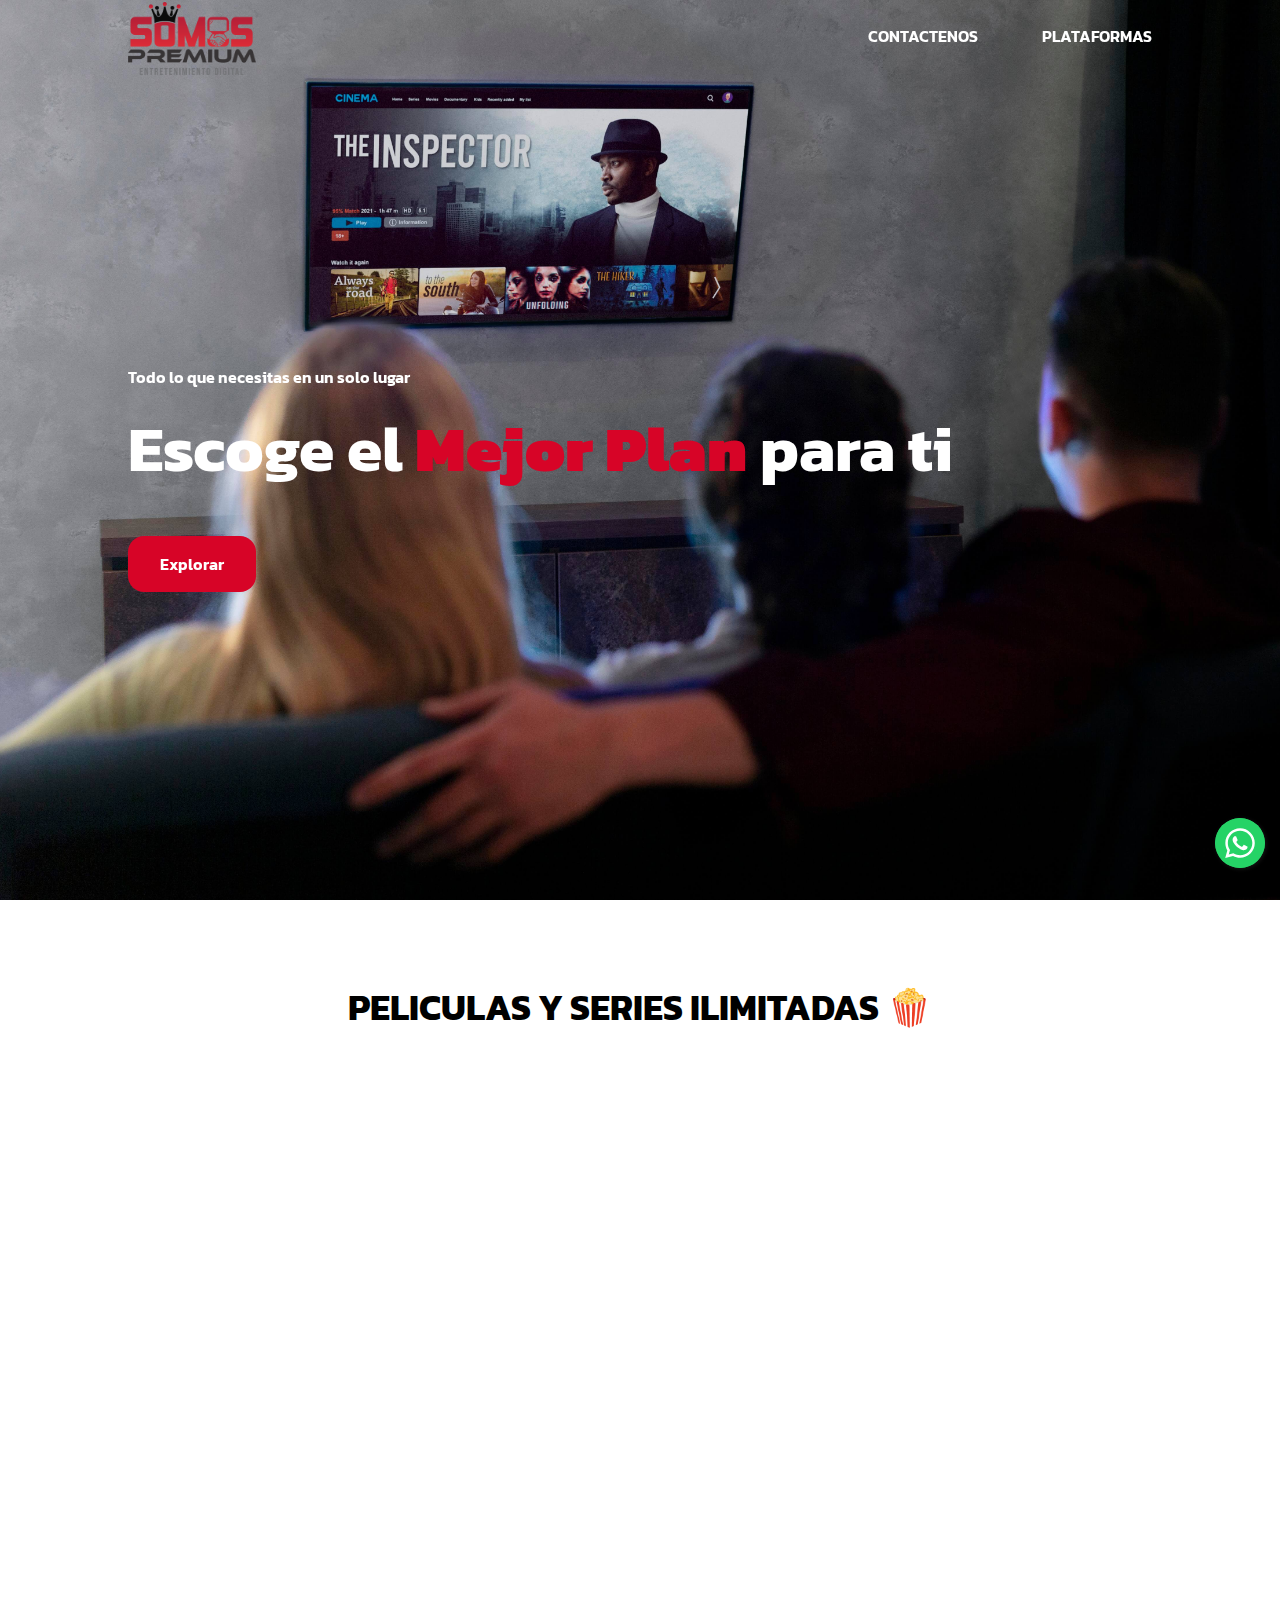
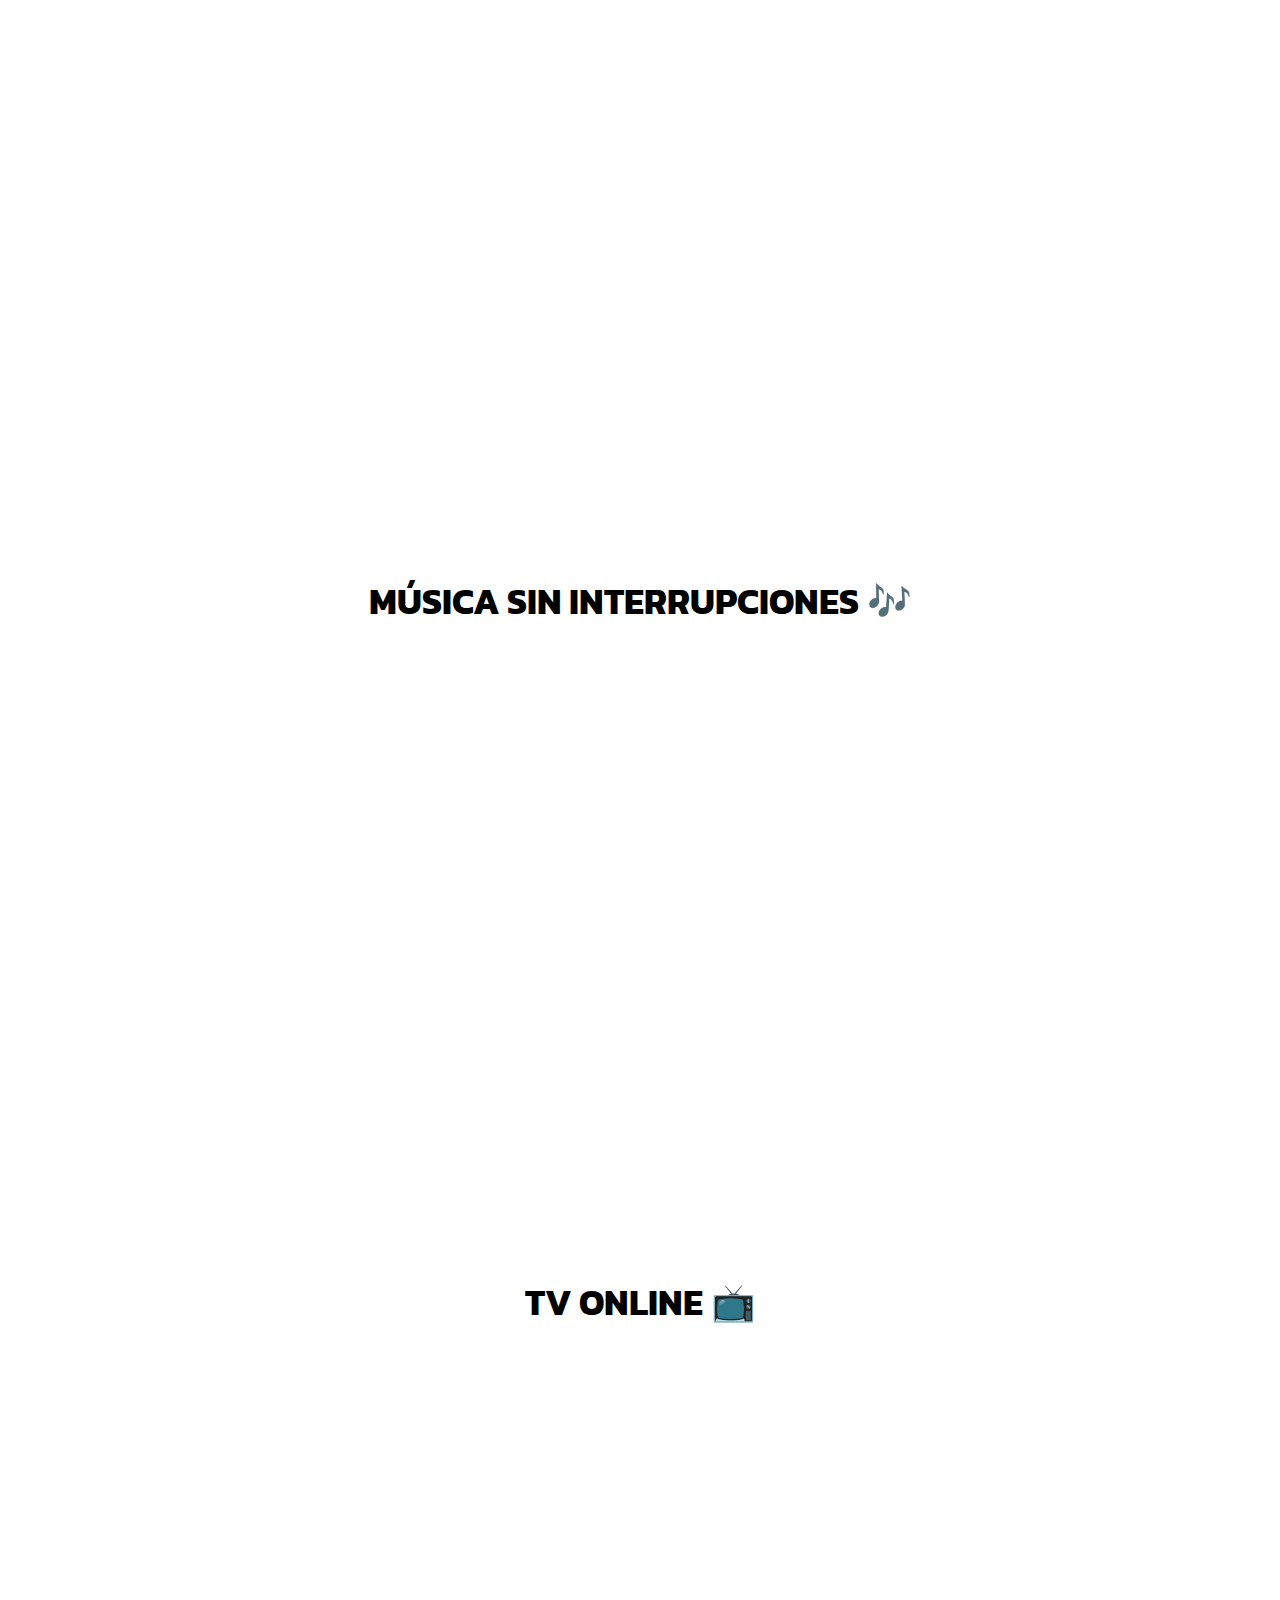
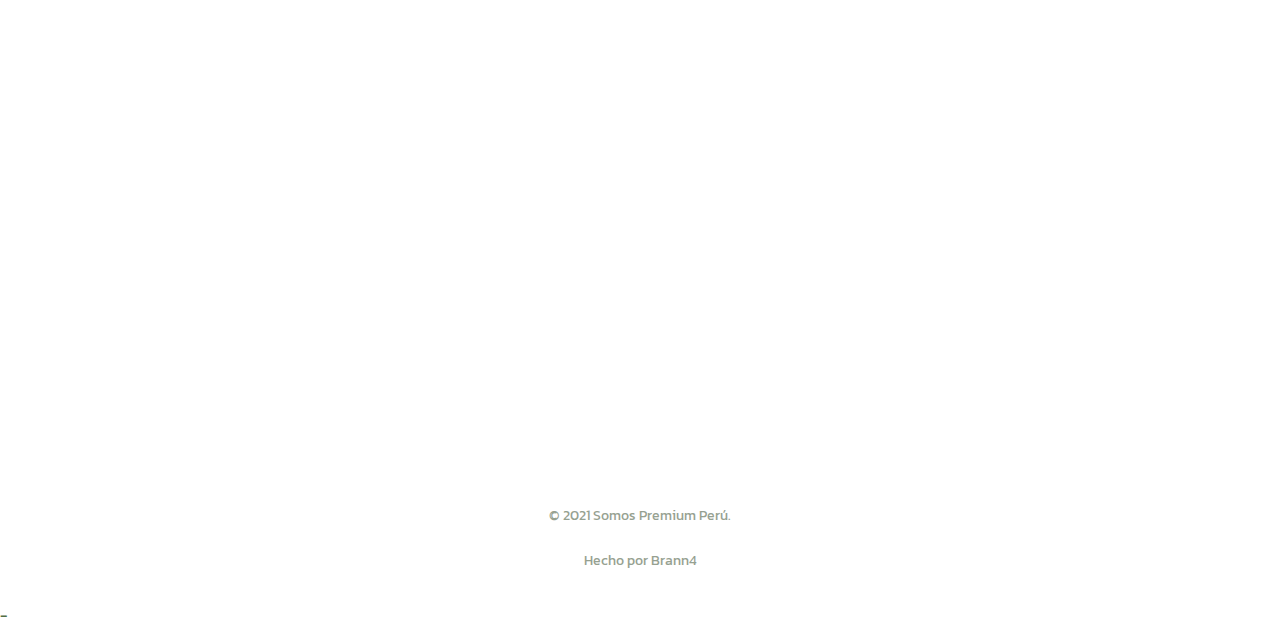
==== index.html @ 89299d2f "Agregando primera version en produccion aceptada por el cliente" ====
<!DOCTYPE html>
<html>
<head>
    <meta charset="UTF-8">
    <meta http-equiv="X-UA-Compatible" content="IE=edge">
    <meta name="viewport" content="width=device-width, initial-scale=1.0">
    <meta name="keywords" content="peliculas, series,cuentas de netflix,cuentas de spofity,cuentas de hbo max, cuentas de star plus"/>
    <!-- FAVI ICON-->
    <link rel="shortcut icon" href="./assets/img/logos/LOGO_SOMOS_PREMIUM.png" type="image/x-icon">
    <!-- FONT AWESOME ICONS CSS-->
    <link rel="stylesheet" href="https://use.fontawesome.com/releases/v5.15.4/css/all.css" integrity="sha384-DyZ88mC6Up2uqS4h/KRgHuoeGwBcD4Ng9SiP4dIRy0EXTlnuz47vAwmeGwVChigm" crossorigin="anonymous">
    <!-- MAIN CSS-->
    <link rel="stylesheet" href="./assets/css/main.css">
    <!--MEDIA QUERIES-->
    <link rel="stylesheet" href="./assets/css/mediaquerys.css">
    <!-- WHATSAPP FLOATING BUTTON-->
    <script type="text/javascript" src="./assets/js/jquery-3.3.1.min.js"></script>
    <script type="text/javascript" src="./assets/js/floating-wpp.js"></script>
    <link rel="stylesheet" href="./assets/css/floating-wpp.css">

    <title>Somos Premium Peru</title>
</head>     
<body>
    <!--======== BEGIN: Navigation bar========-->
    <header class="header" id="header">
        <nav class="nav container">
            <a href="index.html" class="nav__logo">
                <img class="nav__logo_img" src="./assets/img/logos/LOGO_SOMOS_PREMIUM.png" alt="SOMOS PREMIUM LOGO">
            </a>
            
            <div class="nav__menu" id="nav-menu">
                <ul class="nav__list">
                    <a href="https://wa.me/+51997714171" target="_blank" class="nav__link">
                        <li class="nav__item uppercase"> 
                            Contactenos
                         </li>
                    </a>
                    <a href="#platforms" class="nav__link">
                        <li class="nav__item uppercase">
                            Plataformas
                        </li>
                    </a>   
                </ul>
                <i class="fas fa-times nav__close" id="nav-close"></i>
            </div>

            <div class="nav__toggle" id="nav-toggle">
                <i class="fas fa-bars"></i>
            </div>
        </nav>
    </header>
    <!--======== END: Navigation bar========-->

    <!--======== BEGIN: Main Container========-->
    <main>
        <section class="home" id="home">
            <img src="./assets/img/banner/BANNER.png" class="home__img" >
            <div class="home__container container grid">
                <div class="home__data">
                    <span class="home__data-subtitle">Todo lo que necesitas en un solo lugar</span>
                    <p class="home__data-title">
                        <span class="text-bold">Escoge el
                            <b class="txt-first-color">Mejor Plan</b> 
                            para ti
                        </span>
                    </p>
                    <a href="#platforms" class="button">Explorar</a>
                </div>

                <div class="home__social">
                    <a href="https://www.facebook.com/Ultraplayperu28" target="_blank" class="home__social-link">
                        <i class="fab fa-facebook-square"></i>                  
                    </a>
                    <a href="https://www.instagram.com/somos.premiumpe/?hl=es" target="_blank" class="home__social-link">
                        <i class="fab fa-instagram"></i>
                    </a> 
                </div> 

                <div  class="whatsappBtn" id="whatsappBtn"></div> 
                <script type="text/javascript">
                   $(function () {
                        $('#whatsappBtn').floatingWhatsApp({                     
                        showPopup: true,
                        });
                });
                </script>
               <!--        
                <div class="home__info_promotion">
                    <div class="home__info-title">
                        <span>Promocion de Netflix a solo <b>S/.0.50</b></span><br>
                        <a href="#plans" class="button button--flex button--link home__info-button">
                            Más info<i class="ri-arrow-right-line"></i>
                        </a>
                    </div>

                    <div class="home__info-overlay">
                        <img src="./assets/img/banner/promotions/23458.jpg" alt="Foto de promocion" class="home__info-img">
                    </div>
                </div>-->
            </div>
        </section>


        <!--================ PLANS ================-->
        <section class="platform section" id="platforms"> 
            <p class="section__title"><b class="uppercase"> Peliculas y series ilimitadas</b> 🍿 </p>

            <div class="platform__container_streaming container grid">
                <!--===============================NETFLIX PLATFORM=======================================-->
                <div class="platform__card">
                    <img loading="lazy"  src="./assets/img/icons/netflix-icon.png" class="platform__img">
                    <div class="platform__description">
                        <p>
                            Ofrece una gran variedad de documentales, peliculas y series en cualquier pantalla conectada a internet.
                            Se le brindara un PIN personal, evitando el ingreso de otros usuarios.
                        </p>
                    </div>

                    <button id="openModal" class="platform__button netflix_button">
                            <i class="far fa-eye"></i> Ver planes
                    </button>
                </div>  
                       
                <!--===============================HBO MAX PLATFORM=======================================-->
                <div class="platform__card">
                    <img loading="lazy" src="./assets/img/icons/hbo_max.png" class="platform__img" id="hbo_max">
                    <div class="platform__description">
                        <p>Sé parte de los universos de Warner Bros., DC Comics, HBO, Cartoon Network y mucho más. Los precios en promocion solo es válido hasta el 31 de Julio.</p>
                    </div>

                    <button id="openModal" class="platform__button hbo_button">
                        <i class="far fa-eye"></i> Ver planes
                    </button>
                </div>

                <!--===============================DISNEY PLUS PLATFORM=======================================-->
                <div class="platform__card">
                    <img loading="lazy"  src="./assets/img/icons/disney_plus.png" class="platform__img" id="disney_plus">
                    <div class="platform__description">
                        <p>
                            Plataforma de streaming de tus historias favoritas. Nunca te aburrirás con el entretenimiento sin fin de Disney, Pixar, Marvel, Star Wars y National Geographic: estrenos, clásicos, series, películas originales y mucho más, todo en tu pantalla.
                        </p>
                    </div>

                    <button id="openModal" class="platform__button disney_button">
                        <i class="far fa-eye"></i> Ver planes
                    </button>
                </div>

                <!--===============================AMAZON PRIME VIDEO PLATFORM=======================================-->
                <div class="platform__card">
                    <img loading="lazy"  src="./assets/img/icons/prime_video.png" class="platform__img" id="prime_video">
                    <div class="platform__description">
                        <p> 
                            La plataforma contiene un numero reducido de peliculs y series comparada con servicios similares por el que su catalogo actual es bastante limitado. La activación dependerá en el dispositivo que usted indique.
                        </p>
                    </div>
    
                    <button id="openModal" class="platform__button primevideo_button">
                        <i class="far fa-eye"></i> Ver planes
                    </button>
                </div>
                <!--===============================STAR PLUS PLATFORM=======================================-->
                <div class="platform__card">
                    <img loading="lazy"  src="./assets/img/icons/star_plus.png" class="platform__img" id="star_plus">
                    <div class="platform__description">
                        <p>
                            Queremos que encuentres estrenos de series y películas, y los deportes en vivo de ESPN. Películas, series, todos los episodios de Los Simpson y los deportes en vivo de ESPN.
                        </p>
                    </div>
    
                    <button id="openModal" class="platform__button starplus_button">
                        <i class="far fa-eye"></i> Ver planes
                    </button>
                </div>
               
            </div>


            <!--========================================= MODALS INFORMATION =============================================-->

            <div id="netflixModal" class="platform__modal display_none">
                <div class="platform__modal_content ">

                    <span class="closeBtn">&times;</span>

                    <div class="platform__modal_header">
                        <img src="./assets/img/icons/netflix-icon.png" class="platform_plan_img" >
                    </div>

                     <div class="platform__modal_body grid">

                         <div class="platform_plan">
                            <div class="platform_plan_title">
                                <h3 class="text-color-white uppercase">Plan Individual</h3>
                            </div>
                            <div class="plaftorm_plan_data">
                                <p class="platform_data_price"><span>S/.</span><b>9.90</b></p>
                                <p class="platform_data_retail txt-first-color">Mensual</p>
                                <div class="platform_data_details">
                                    <p class="data_detail"><i class="far fa-check-circle"></i> 1 Dispositivo</p>
                                    <p class="data_detail"><i class="far fa-check-circle"></i> Calidad Ultra HD</p>
                                    <p class="data_detail"><i class="far fa-check-circle"></i> Duración 30 días</p>
                                </div>
                            </div> 
                         </div>

                         <div class="platform_plan">
                            <div class="platform_plan_title">
                                <h3 class="text-color-white uppercase">Plan Dúo</h3>
                            </div>
                            <div class="plaftorm_plan_data">
                                <p class="platform_data_price"><span>S/.</span><b>14.90</b></p>
                                <p class="platform_data_retail txt-first-color">Mensual</p>
                                <div class="platform_data_details">
                                    <p class="data_detail"><i class="far fa-check-circle"></i> 2 Dispositivos</p>
                                    <p class="data_detail"><i class="far fa-check-circle"></i> Calidad Ultra HD</p>
                                    <p class="data_detail"><i class="far fa-check-circle"></i> Duración 30 días</p>
                                </div>
                            </div> 
                         </div>

                         <div class="platform_plan">
                            <div class="platform_plan_title">
                                <h3 class="text-color-white uppercase">Plan Familiar</h3>
                            </div>
                            <div class="plaftorm_plan_data">
                                <p class="platform_data_price"><span>S/.</span><b>30.00</b></p>
                                <p class="platform_data_retail txt-first-color">Mensual</p>

                                <div class="platform_data_details">
                                    <p class="data_detail"><i class="far fa-check-circle"></i> 4 Dispositivos</p>
                                    <p class="data_detail"><i class="far fa-check-circle"></i> Calidad Ultra HD</p>
                                    <p class="data_detail"><i class="far fa-check-circle"></i> Duración 30 días</p>
                                </div>
                            </div> 
                         </div>
                         
                     </div>

                     <div class="platform__modal_footer">
                        <p class="platform__modal_footer_instruction text-bold">Renovación con la misma cuenta.</p>
                     </div>

                </div>
            </div>

            <div id="hboModal" class="platform__modal display_none">
                <div class="platform__modal_content ">
                    <span class="closeBtn">&times;</span>
                    <div class="platform__modal_header">
                        <img src="./assets/img/icons/hbo_max.png" class="platform_plan_img" >
                    </div>

                     <div class="platform__modal_body grid">

                         <div class="platform_plan">
                            <div class="platform_plan_title">
                                <h3 class="text-color-white uppercase">Plan Individual</h3>
                            </div>
                            <div class="plaftorm_plan_data">
                                <p class="platform_data_price"><span>S/.</span><b>7.90</b></p>
                                <p class="platform_data_retail txt-first-color">Mensual</p>
                                <div class="platform_data_details">
                                    <p class="data_detail"><i class="far fa-check-circle"></i> 1 Dispositivo</p>
                                    <p class="data_detail"><i class="far fa-check-circle"></i> Calidad Ultra HD</p>
                                    <p class="data_detail"><i class="far fa-check-circle"></i> Duración 30 dias</p>              
                                </div>
                            </div> 
                         </div>

                         <div class="platform_plan">
                            <div class="platform_plan_title">
                                <h3 class="text-color-white uppercase">Plan Familiar</h3>
                            </div>
                            <div class="plaftorm_plan_data">
                                <p class="platform_data_price"><span>S/.</span><b>19.90</b></p>
                                <p class="platform_data_retail txt-first-color">Mensual</p>
                                <div class="platform_data_details">
                                    <p class="data_detail"><i class="far fa-check-circle"></i> 3 Dispositivos</p>
                                    <p class="data_detail"><i class="far fa-check-circle"></i> Calidad Ultra HD</p>
                                    <p class="data_detail"><i class="far fa-check-circle"></i> Duración 30 dias</p>
                                </div>
                            </div> 
                         </div>
          
                     </div>

                     <div class="platform__modal_footer">
                        <p class="platform__modal_footer_instruction text-bold">Renovación con la misma cuenta.</p>
                     </div>
                </div>
            </div>
          

            <div id="disneyModal" class="platform__modal display_none">
                <div class="platform__modal_content ">

                    <span class="closeBtn">&times;</span>

                    <div class="platform__modal_header">
                        <img src="./assets/img/icons/disney_plus.png" class="platform_plan_img" >
                    </div>

                     <div class="platform__modal_body grid">

                         <div class="platform_plan">
                            <div class="platform_plan_title">
                                <h3 class="text-color-white uppercase">Plan Individual</h3>
                            </div>
                            <div class="plaftorm_plan_data">
                                <p class="platform_data_price"><span>S/.</span><b>6.90</b></p>
                                <p class="platform_data_retail txt-first-color">Mensual</p>
                                <div class="platform_data_details">
                                    <p class="data_detail"><i class="far fa-check-circle"></i> 1 Dispositivo</p>
                                    <p class="data_detail"><i class="far fa-check-circle"></i> Calidad Ultra HD</p>
                                    <p class="data_detail"><i class="far fa-check-circle"></i> Duración 30 días</p>
                                </div>
                            </div> 
                         </div>

                         <div class="platform_plan">
                            <div class="platform_plan_title">
                                <h3 class="text-color-white uppercase">Plan Estándar</h3>
                            </div>
                            <div class="plaftorm_plan_data">
                                <p class="platform_data_price"><span>S/.</span><b>10.90</b></p>
                                <p class="platform_data_retail txt-first-color">Mensual</p>
                                <div class="platform_data_details">
                                    <p class="data_detail"><i class="far fa-check-circle"></i> 2 Dispositivos</p>
                                    <p class="data_detail"><i class="far fa-check-circle"></i> Calidad Ultra HD</p>
                                    <p class="data_detail"><i class="far fa-check-circle"></i> Duración 30 días</p>
                                </div>
                            </div> 
                         </div>

                         <div class="platform_plan">
                            <div class="platform_plan_title">
                                <h3 class="text-color-white uppercase">Plan Familiar</h3>
                            </div>
                            <div class="plaftorm_plan_data">
                                <p class="platform_data_price"><span>S/.</span><b>14.90</b></p>
                                <p class="platform_data_retail txt-first-color">Mensual</p>

                                <div class="platform_data_details">
                                    <p class="data_detail"><i class="far fa-check-circle"></i> 4 Dispositivos</p>
                                    <p class="data_detail"><i class="far fa-check-circle"></i> Calidad Ultra HD</p>
                                    <p class="data_detail"><i class="far fa-check-circle"></i> Duración 30 días</p>
                                </div>
                            </div> 
                         </div>
                     </div>
                
                     <div class="platform__modal_footer">
                        <p class="platform__modal_footer_instruction text-bold">Renovación con la misma cuenta.</p>
                     </div>

                </div>
            </div>
        

            <div id="amazonPrimeModal" class="platform__modal display_none">
                <div class="platform__modal_content ">

                    <span class="closeBtn">&times;</span>

                    <div class="platform__modal_header">
                        <img src="./assets/img/icons/prime_video.png" class="platform_plan_img" >
                    </div>

                     <div class="platform__modal_body grid">

                         <div class="platform_plan">
                            <div class="platform_plan_title">
                                <h3 class="text-color-white uppercase">Plan Individual</h3>
                            </div>
                            <div class="plaftorm_plan_data">
                                <p class="platform_data_price"><span>S/.</span><b>5.90</b></p>
                                <p class="platform_data_retail txt-first-color">Mensual</p>
                                <div class="platform_data_details">
                                    <p class="data_detail"><i class="far fa-check-circle"></i> 1 Dispositivo</p>
                                    <p class="data_detail"><i class="far fa-check-circle"></i> Calidad Ultra HD</p>
                                    <p class="data_detail"><i class="far fa-check-circle"></i> Duración 30 días</p>
                                </div>
                            </div> 
                         </div>

                         <div class="platform_plan">
                            <div class="platform_plan_title">
                                <h3 class="text-color-white uppercase">Plan Estándar</h3>
                            </div>
                            <div class="plaftorm_plan_data">
                                <p class="platform_data_price"><span>S/.</span><b>9.90</b></p>
                                <p class="platform_data_retail txt-first-color">Mensual</p>
                                <div class="platform_data_details">
                                    <p class="data_detail"><i class="far fa-check-circle"></i> 2 Dispositivos</p>
                                    <p class="data_detail"><i class="far fa-check-circle"></i> Calidad Ultra HD</p>
                                    <p class="data_detail"><i class="far fa-check-circle"></i> Duración 30 días</p>
                                </div>
                            </div> 
                         </div>

                         <div class="platform_plan">
                            <div class="platform_plan_title">
                                <h3 class="text-color-white uppercase">Plan Familiar</h3>
                            </div>
                            <div class="plaftorm_plan_data">
                                <p class="platform_data_price"><span>S/.</span><b>12.90</b></p>
                                <p class="platform_data_retail txt-first-color">Mensual</p>

                                <div class="platform_data_details">
                                    <p class="data_detail"><i class="far fa-check-circle"></i> 3 Dispositivos</p>
                                    <p class="data_detail"><i class="far fa-check-circle"></i> Calidad Ultra HD</p>
                                    <p class="data_detail"><i class="far fa-check-circle"></i> Duración 30 días</p>
                                </div>
                            </div> 
                         </div>
                         
                     </div>

                     <div class="platform__modal_footer">
                        <p class="platform__modal_footer_instruction text-bold">Renovación con la misma cuenta.</p>
                     </div>
                </div>
            </div>

            
            <div id="starPlusModal" class="platform__modal display_none">
                <div class="platform__modal_content ">

                    <span class="closeBtn">&times;</span>

                    <div class="platform__modal_header">
                        <img src="./assets/img/icons/star_plus.png" class="platform_plan_img" >
                    </div>

                     <div class="platform__modal_body grid">

                         <div class="platform_plan">
                            <div class="platform_plan_title">
                                <h3 class="text-color-white uppercase">Plan Star Plus I</h3>
                            </div>
                            <div class="plaftorm_plan_data">
                                <p class="platform_data_price"><span>S/.</span><b>8.00</b></p>
                                <p class="platform_data_retail txt-first-color">Mensual</p>
                                <div class="platform_data_details">
                                    <p class="data_detail"><i class="far fa-check-circle"></i> 1 Pantalla</p>
                                    <p class="data_detail"><i class="far fa-check-circle"></i> Calidad Ultra HD</p>
                                    <p class="data_detail"><i class="far fa-check-circle"></i> Cuenta Compartida</p>
                                </div>
                            </div> 
                         </div>

                         <div class="platform_plan">
                            <div class="platform_plan_title">
                                <h3 class="text-color-white uppercase">Plan Star Plus II</h3>
                            </div>
                            <div class="plaftorm_plan_data">
                                <p class="platform_data_price"><span>S/.</span><b>13.50</b></p>
                                <p class="platform_data_retail txt-first-color">Mensual</p>
                                <div class="platform_data_details">
                                    <p class="data_detail"><i class="far fa-check-circle"></i> 2 Pantallas</p>
                                    <p class="data_detail"><i class="far fa-check-circle"></i> Calidad Ultra HD</p>
                                    <p class="data_detail"><i class="far fa-check-circle"></i> Cuenta Compartida</p>
                                </div>
                            </div> 
                         </div>

                         <div class="platform_plan">
                            <div class="platform_plan_title">
                                <h3 class="text-color-white uppercase">Plan Star Plus III</h3>
                            </div>
                            <div class="plaftorm_plan_data">
                                <p class="platform_data_price"><span>S/.</span><b>17.00</b></p>
                                <p class="platform_data_retail txt-first-color">Mensual</p>

                                <div class="platform_data_details">
                                    <p class="data_detail"><i class="far fa-check-circle"></i> 4 Pantallas</p>
                                    <p class="data_detail"><i class="far fa-check-circle"></i> Calidad Ultra HD</p>
                                    <p class="data_detail"><i class="far fa-check-circle"></i> Cuenta Personal</p>
                                </div>
                            </div> 
                         </div>
                         
                     </div>

                     <div class="platform__modal_footer">
                        <p class="platform__modal_footer_instruction text-bold">Renovación con la misma cuenta.</p>
                     </div>
                </div>
            </div>

            <!--============================================================================================================-->


            <div id="youtubePremiumModal" class="platform__modal display_none">
                <div class="platform__modal_content ">

                    <span class="closeBtn">&times;</span>

                    <div class="platform__modal_header">
                        <img src="./assets/img/icons/youtube_premium.png" class="platform_plan_img" >
                    </div>

                     <div class="platform__modal_body grid">

                         <div class="platform_plan">
                            <div class="platform_plan_title">
                                <h3 class="text-color-white uppercase">Plan Individual</h3>
                            </div>
                            <div class="plaftorm_plan_data">
                                <p class="platform_data_price"><span>S/.</span><b>9.90</b></p>
                                <p class="platform_data_retail txt-first-color">Mensual</p>
                                <div class="platform_data_details">
                                    <p class="data_detail"><i class="far fa-check-circle"></i> Descargas</p>
                                    <p class="data_detail"><i class="far fa-check-circle"></i> Sin anuncios</p>
                                    <p class="data_detail"><i class="far fa-check-circle"></i> Youtube Music</p>
                                    <p class="data_detail"><i class="far fa-check-circle"></i> Duración 30 días</p>
                                </div>
                            </div> 
                         </div>

                         <div class="platform_plan">
                            <div class="platform_plan_title">
                                <h3 class="text-color-white uppercase">Plan Estándar</h3>
                            </div>
                            <div class="plaftorm_plan_data">
                                <p class="platform_data_price"><span>S/.</span><b>17.90</b></p>
                                <p class="platform_data_retail txt-first-color">Mensual</p>
                                <div class="platform_data_details">
                                    <p class="data_detail"><i class="far fa-check-circle"></i> Descargas</p>
                                    <p class="data_detail"><i class="far fa-check-circle"></i> Sin anuncios</p>
                                    <p class="data_detail"><i class="far fa-check-circle"></i> Youtube Music</p>
                                    <p class="data_detail"><i class="far fa-check-circle"></i> Duración 30 días</p>
                                </div>
                            </div> 
                         </div>
                         
                     </div>

                     <div class="platform__modal_footer">
                        <p class="platform__modal_footer_instruction text-bold">Renovación con la misma cuenta.</p>
                     </div>
                </div>
            </div>

            <div id="spotifyModal" class="platform__modal display_none">
                <div class="platform__modal_content ">

                    <span class="closeBtn">&times;</span>

                    <div class="platform__modal_header">
                        <img src="./assets/img/icons/spotify.png" class="platform_plan_img" >
                    </div>

                     <div class="platform__modal_body grid">

                         <div class="platform_plan">
                            <div class="platform_plan_title">
                                <h3 class="text-color-white uppercase">1 Cuenta Individual</h3>
                            </div>
                            <div class="plaftorm_plan_data">
                                <p class="platform_data_price"><span>S/.</span><b>7.90</b></p>
                                <p class="platform_data_retail txt-first-color">Mensual</p>
                                <div class="platform_data_details">
                                    <p class="data_detail"><i class="far fa-check-circle"></i> Salto de canciones</p>
                                    <p class="data_detail"><i class="far fa-check-circle"></i> Descarga tu música</p>
                                    <p class="data_detail"><i class="far fa-check-circle"></i> Sin anuncios</p>
                                    <p class="data_detail"><i class="far fa-check-circle"></i> Duración 30 días</p>
                                </div>
                            </div> 
                         </div>

                         <div class="platform_plan">
                            <div class="platform_plan_title">
                                <h3 class="text-color-white uppercase">1 Cuenta Individual</h3>
                            </div>
                            <div class="plaftorm_plan_data">
                                <p class="platform_data_price"><span>S/.</span><b>12.90</b></p>
                                <p class="platform_data_retail txt-first-color">por 2 Meses</p>
                                <div class="platform_data_details">
                                    <p class="data_detail"><i class="far fa-check-circle"></i> Salto de canciones</p>
                                    <p class="data_detail"><i class="far fa-check-circle"></i> Descarga tu música</p>
                                    <p class="data_detail"><i class="far fa-check-circle"></i> Sin anuncios</p>
                                    <p class="data_detail"><i class="far fa-check-circle"></i> Duración 60 días</p>
                                </div>
                            </div> 
                         </div>

                         <div class="platform_plan">
                            <div class="platform_plan_title">
                                <h3 class="text-color-white uppercase">2 Cuentas</h3>
                            </div>
                            <div class="plaftorm_plan_data">
                                <p class="platform_data_price"><span>S/.</span><b>9.90</b></p>
                                <p class="platform_data_retail txt-first-color">Mensual</p>

                                <div class="platform_data_details">
                                    <p class="data_detail"><i class="far fa-check-circle"></i> Salto de canciones</p>
                                    <p class="data_detail"><i class="far fa-check-circle"></i> Descarga tu música</p>
                                    <p class="data_detail"><i class="far fa-check-circle"></i> Sin anuncios</p>
                                    <p class="data_detail"><i class="far fa-check-circle"></i> Duración 60 días</p>
                                </div>
                            </div> 
                         </div>
                         
                     </div>

                     <div class="platform__modal_footer">
                        <p class="platform__modal_footer_instruction text-bold">Renovación con la misma cuenta.</p>
                     </div>
                </div>
            </div>

            <div id="tidalHifiModal" class="platform__modal display_none">
                <div class="platform__modal_content ">

                    <span class="closeBtn">&times;</span>

                    <div class="platform__modal_header">
                        <img src="./assets/img/icons/tidal_hifi.png" class="platform_plan_img" >
                    </div>

                     <div class="platform__modal_body grid">

                         <div class="platform_plan">
                            <div class="platform_plan_title">
                                <h3 class="text-color-white uppercase">1 Cuenta Individual</h3>
                            </div>
                            <div class="plaftorm_plan_data">
                                <p class="platform_data_price"><span>S/.</span><b>7.90</b></p>
                                <p class="platform_data_retail txt-first-color">Mensual</p>
                                <div class="platform_data_details">
                                    <p class="data_detail"><i class="far fa-check-circle"></i> Salto de canciones</p>
                                    <p class="data_detail"><i class="far fa-check-circle"></i> Descarga tu música</p>
                                    <p class="data_detail"><i class="far fa-check-circle"></i> Sin anuncios</p>
                                    <p class="data_detail"><i class="far fa-check-circle"></i> Duración 30 días</p>
                                </div>
                            </div> 
                         </div>

                         <div class="platform_plan">
                            <div class="platform_plan_title">
                                <h3 class="text-color-white uppercase">1 Cuenta Individual</h3>
                            </div>
                            <div class="plaftorm_plan_data">
                                <p class="platform_data_price"><span>S/.</span><b>12.90</b></p>
                                <p class="platform_data_retail txt-first-color">por 2 Meses</p>
                                <div class="platform_data_details">
                                    <p class="data_detail"><i class="far fa-check-circle"></i> Salto de canciones</p>
                                    <p class="data_detail"><i class="far fa-check-circle"></i> Descarga tu música</p>
                                    <p class="data_detail"><i class="far fa-check-circle"></i> Sin anuncios</p>
                                    <p class="data_detail"><i class="far fa-check-circle"></i> Duración 60 días</p>
                                </div>
                            </div> 
                         </div>

                         <div class="platform_plan">
                            <div class="platform_plan_title">
                                <h3 class="text-color-white uppercase">2 Cuentas</h3>
                            </div>
                            <div class="plaftorm_plan_data">
                                <p class="platform_data_price"><span>S/.</span><b>9.90</b></p>
                                <p class="platform_data_retail txt-first-color">Mensual</p>

                                <div class="platform_data_details">
                                    <p class="data_detail"><i class="far fa-check-circle"></i> Salto de canciones</p>
                                    <p class="data_detail"><i class="far fa-check-circle"></i> Descarga tu música</p>
                                    <p class="data_detail"><i class="far fa-check-circle"></i> Sin anuncios</p>
                                    <p class="data_detail"><i class="far fa-check-circle"></i> Duración 60 días</p>
                                </div>
                            </div> 
                         </div>
                         
                     </div>

                     <div class="platform__modal_footer">
                        <p class="platform__modal_footer_instruction text-bold">Renovación con la misma cuenta.</p>
                     </div>
                </div>
            </div>

            <!--============================================================================================================-->


            <div id="ultraPlayModal" class="platform__modal display_none">
                <div class="platform__modal_content ">

                    <span class="closeBtn">&times;</span>

                    <div class="platform__modal_header">
                        <img src="./assets/img/icons/ultra_play.png" class="platform_plan_img" >
                    </div>

                     <div class="platform__modal_body grid">

                         <div class="platform_plan">
                            <div class="platform_plan_title">
                                <h3 class="text-color-white uppercase">Plan Estándar</h3>
                            </div>
                            <div class="plaftorm_plan_data">
                                <p class="platform_data_price"><span>S/.</span><b>19.90</b></p>
                                <p class="platform_data_retail txt-first-color">Mensual</p>
                                <div class="platform_data_details">
                                    <p class="data_detail"><i class="far fa-check-circle"></i> 2 Dispositivos</p>
                                    <p class="data_detail"><i class="far fa-check-circle"></i> Canales, series y peliculas</p>
                                    <p class="data_detail"><i class="far fa-check-circle"></i> Duración 30 días</p>
                                </div>
                            </div> 
                         </div>

                         <div class="platform_plan">
                            <div class="platform_plan_title">
                                <h3 class="text-color-white uppercase">Plan Familiar</h3>
                            </div>
                            <div class="plaftorm_plan_data">
                                <p class="platform_data_price"><span>S/.</span><b>27.90</b></p>
                                <p class="platform_data_retail txt-first-color">Mensual</p>
                                <div class="platform_data_details">
                                    <p class="data_detail"><i class="far fa-check-circle"></i> 3 Dispositivos</p>
                                    <p class="data_detail"><i class="far fa-check-circle"></i> Canales, series y peliculas</p>
                                    <p class="data_detail"><i class="far fa-check-circle"></i> Duración 30 días</p>
                                </div>
                            </div> 
                         </div>

                         <div class="platform_plan">
                            <div class="platform_plan_title">
                                <h3 class="text-color-white uppercase">Plan Familiar x3</h3>
                            </div>
                            <div class="plaftorm_plan_data">
                                <p class="platform_data_price"><span>S/.</span><b>62.90</b></p>
                                <p class="platform_data_retail txt-first-color">por 3 Meses</p>

                                <div class="platform_data_details">
                                    <p class="data_detail"><i class="far fa-check-circle"></i> 3 Dispositivos</p>
                                    <p class="data_detail"><i class="far fa-check-circle"></i> Canales, series y peliculas</p>
                                    <p class="data_detail"><i class="far fa-check-circle"></i> Duración 90 días</p>
                                </div>
                            </div> 
                         </div>
                         
                     </div>

                     <div class="platform__modal_footer">
                        <p class="platform__modal_footer_instruction text-bold">Renovación con la misma cuenta.</p>
                     </div>
                </div>
            </div>

            <div id="movistarPlayModal" class="platform__modal display_none">
                <div class="platform__modal_content ">

                    <span class="closeBtn">&times;</span>

                    <div class="platform__modal_header">
                        <img src="./assets/img/icons/mov_play.png" class="platform_plan_img" >
                    </div>

                     <div class="platform__modal_body grid">

                         <div class="platform_plan">
                            <div class="platform_plan_title">
                                <h3 class="text-color-white uppercase">Plan Individual</h3>
                            </div>
                            <div class="plaftorm_plan_data">
                                <p class="platform_data_price"><span>S/.</span><b>9.90</b></p>
                                <p class="platform_data_retail txt-first-color">Mensual</p>
                                <div class="platform_data_details">
                                    <p class="data_detail"><i class="far fa-check-circle"></i> 1 Dispositivo</p>
                                    <p class="data_detail"><i class="far fa-check-circle"></i> Calidad HD-SD</p>
                                    <p class="data_detail"><i class="far fa-check-circle"></i> Duración 30 días</p>
                                </div>
                            </div> 
                         </div>

                         <div class="platform_plan">
                            <div class="platform_plan_title">
                                <h3 class="text-color-white uppercase">Plan Estándar</h3>
                            </div>
                            <div class="plaftorm_plan_data">
                                <p class="platform_data_price"><span>S/.</span><b>12.90</b></p>
                                <p class="platform_data_retail txt-first-color">Mensual</p>
                                <div class="platform_data_details">
                                    <p class="data_detail"><i class="far fa-check-circle"></i> 1 Dispositivo</p>
                                    <p class="data_detail"><i class="far fa-check-circle"></i> Calidad HD-SD</p>
                                    <p class="data_detail"><i class="far fa-check-circle"></i> Duración 30 días</p>
                                </div>
                            </div> 
                         </div>

                         <div class="platform_plan">
                            <div class="platform_plan_title">
                                <h3 class="text-color-white uppercase">Plan Familiar</h3>
                            </div>
                            <div class="plaftorm_plan_data">
                                <p class="platform_data_price"><span>S/.</span><b>17.90</b></p>
                                <p class="platform_data_retail txt-first-color">Mensual</p>

                                <div class="platform_data_details">
                                    <p class="data_detail"><i class="far fa-check-circle"></i> 4 Dispositivos</p>
                                    <p class="data_detail"><i class="far fa-check-circle"></i> Calidad HD-SD</p>
                                    <p class="data_detail"><i class="far fa-check-circle"></i> Duración 30 días</p>
                                </div>
                            </div> 
                         </div>
                         
                     </div>

                     <div class="platform__modal_footer">
                        <p class="platform__modal_footer_instruction text-bold">Renovación con la misma cuenta.</p>
                     </div>
                </div>
            </div>

            <br><br>




            <p class="section__title"><b class="uppercase"> Música sin interrupciones</b> 🎶 </p>
           

            <div class="platform__container_musica container grid">
                <!--===============================SPOTIFY PLATFORM=======================================-->
                <div class="platform__card">
                    <img loading="lazy"  src="./assets/img/icons/spotify.png" class="platform__img" id="spotify">
                    <div class="platform__description">
                        <p>En Spotify puedes encontrar toda la música que necesitas con millones de canciones y podcasts en cualquier lugar.
                            Podemos activar tu cuenta o nosotros entregarte una cuenta.
                        </p>
                    </div>

                    <button id="openModal" class="platform__button spotify_button">
                        <i class="far fa-eye"></i> Ver planes
                    </button>
                </div>   

                <!--===============================YOUTUBE PREMIUMPLATFORM=======================================-->
                <div class="platform__card">
                    <img loading="lazy" src="./assets/img/icons/youtube_premium.png" class="platform__img" id="hbo_max">
                    <div class="platform__description">
                        <p>Proporciona transmisión sin publicidad de todos los videos alojados en Youtube,contenido original exclusivo.
                            Youtube y Youtube Music sin anuncios ni conexion y en segundo plano.La activación con su mismo correo gmail.
                        </p>
                    </div>

                    <button id="openModal" class="platform__button youtube_premium_button">
                        <i class="far fa-eye"></i> Ver planes
                    </button>                
                </div>

                <!--===============================TIDAL HIFI PLATFORM=======================================-->
                <div class="platform__card">
                    <img loading="lazy"  src="./assets/img/icons/tidal_hifi.png" class="platform__img" id="tidal_hifi">
                    <div class="platform__description">
                        <p>
                            Es el primer servicio global de streaming de música con sonido de <b>alta fidelidad</b>, calidad de vídeo de alta definición, junto con listas de reproducción seleccionadas por expertos y contenido original
                        </p>
                    </div>

                    <button id="openModal" class="platform__button tida_hifi_button">
                        <i class="far fa-eye"></i> Ver planes
                    </button>
                </div>
 
            </div>

            <br><br>
            <p class="section__title"><b class="uppercase"> TV Online</b> 📺 </p>

            <div class="platform__container_tv container grid">
                <!--===============================MOVISTAR PLAY PLATFORM=======================================-->
                <div class="platform__card">
                    <img loading="lazy"  src="./assets/img/icons/mov_play.png" class="platform__img" id="mov_play">
                    <div class="platform__description">
                        <p>
                            Incluye canales en vivo y un catalogo con peliculas, series y contenido infantil, entre otros.
                            Puedes Disfrutarlo en tu Smart TV, TV Box, dispositivos moviles Android y iOS, asi como tu computadora
                            de escritorio o portátil.
                        </p>
                    </div>

                    <button id="openModal" class="platform__button movistar_play_button">
                        <i class="far fa-eye"></i> Ver planes
                    </button>
                </div>   

                <!--===============================ULTRA PLAY PLATFORM=======================================-->
                <div class="platform__card">
                    <img loading="lazy" src="./assets/img/icons/ultra_play.png" class="platform__img" id="ultra_play">
                    <div class="platform__description">
                        <p><b>Canales 4K, SD & HD</b></p>
                        <p>1000 Canales de todos los generos, incluidos Canales Premium y Eventos. Mas de 19000 peliculas, series y karaoke EPG.</p>
                        <p><b>Compatibilidad</b></p>
                        <p>Puedes disfrutarlo en tu Smart TV, TV Box, dispositivos Android y iOS, PC.</p>
                        <p><b>Puedes pedir un demo y ver el servicio que ofrecemos</b></p>
                    </div>

                    <button id="openModal" class="platform__button ultra_play_button">
                        <i class="far fa-eye"></i> Ver planes
                    </button>
                </div>
          
            </div>

        </section>
    </main> 
    <!--======== END: Main Container========-->



    <!--======== BEGIN: Footer Container========-->
    <footer class="footer section">
        <div class="footer__copyright">
            <p class="footer__copy">&#169; 2021 Somos Premium Perú.</p>
            <p class="footer__copy">Hecho por Brann4</p>
        </div>
    </footer>
    <!--======== END: Footer Container========-->


    <!-- SCROLL REVEAL JS-->
    <script src="./assets/js/scrollreveal.min.js"></script>
    <!-- MAIN JS-->
    <script src="./assets/js/main.js"></script>-
</body>
</html>
---- assets/css/main.css ----
/*=============== GOOGLE FONTS ===============*/
@import url("https://fonts.googleapis.com/css2?family=Kanit:wght@400;600&family=Nunito:wght@500;600;700&display=swap");
/*=============== VARIABLES CSS ===============*/

:root {
  --header-height: 3rem;

  /* HSL color mode */
  --hue-color: 350;
  --white-value: 100;

  --first-color: hsl(var(--hue-color), 96%, 43%);
  --first-color-second: hsl(var(--hue-color), 64%, 22%);
  --first-color-alt: hsl(var(--hue-color), 64%, 35%);
  --title-color: hsl(var(--hue-color), 64%, 18%);
  --text-color: hsl(var(--white-value), 24%, 35%);
  --text-color-light: hsl(var(--white-value), 8%, 60%);
  --input-color: hsl(var(--hue-color), 24%, 97%);
  --body-color: hsl(100, 100%, 100%);
  --white-color: #FFF;
  --black-color: hsl(0, 0%, 0%);
  --grey--color: hsl(0, 0%, 41%);
  --scroll-bar-color: hsl(var(--hue-color), 12%, 90%);
  --scroll-thumb-color: hsl(var(--hue-color), 12%, 75%);

  /*========== Font and typography ==========*/
  --body-font: 'Kanit', sans-serif;
  --title-font: 'Nunito', sans-serif;
  --biggest-font-size: 2.5rem;
  --h1-font-size: 1.5rem;
  --h2-font-size: 1.25rem;
  --h3-font-size: 1rem;
  --normal-font-size: .938rem;
  --small-font-size: .813rem;
  --smaller-font-size: .75rem;

  /*========== Font weight ==========*/
  --font-medium: 500;
  --font-semi-bold: 600;

  /*========== Margenes Bottom ==========*/
  --mb-0-25: .25rem;
  --mb-0-5: .5rem;
  --mb-0-75: .75rem;
  --mb-1: 1.25em;
  --mb-1-25: 1.25rem;
  --mb-1-5: 1.5rem;
  --mb-2: 2rem;
  --mb-2-5: 2.5rem;

  /*========== z index ==========*/
  --z-tooltip: 10;
  --z-fixed: 100;

  /*========== Hover overlay ==========*/
  --img-transition: .3s;
  --img-hidden: hidden;
  --img-scale: scale(1.1);
  --img-size: 100px;
}

@media screen and (min-width: 968px) {
  :root {
    --biggest-font-size: 4rem;
    --h1-font-size: 2.25rem;
    --h2-font-size: 1.75rem;
    --h3-font-size: 1.25rem;
    --normal-font-size: 1rem;
    --small-font-size: .875rem;
    --smaller-font-size: .813rem;
    --mb-1: 10em;
  }
}

/*========== Variables Dark theme ==========*/
body.dark-theme {
  --first-color-second: hsl(var(--hue-color), 54%, 12%);
  --title-color: hsl(var(--hue-color), 24%, 95%);
  --text-color: hsl(var(--hue-color), 8%, 75%);
  --input-color: hsl(var(--hue-color), 29%, 16%);
  --body-color: hsl(var(--hue-color), 29%, 12%);
  --scroll-bar-color: hsl(var(--hue-color), 12%, 48%);
  --scroll-thumb-color: hsl(var(--hue-color), 12%, 36%);
}


/*=============== BASE ===============*/
* {
  box-sizing: border-box;
  padding: 0;
  margin: 0;
}

html {
  scroll-behavior: smooth;
}

body {
  margin: var(--header-height) 0 0 0;
  font-family: var(--body-font);
  font-size: var(--normal-font-size);
  background-color: var(--body-color);
  color: var(--text-color);
}

h1, h2, h3 {
  color: var(--title-color);
  font-weight: var(--font-semi-bold);
  font-family: var(--title-font);
}

.text-color-black{
  color: var(--black-color);
}

.text-color-white{
  color: var(--white-color);
}

.txt-first-color{
  color: var(--first-color);
}

ul {
  list-style: none;
}
hr{
  margin-left: auto;
  margin-right: auto;
  background: rgb(0, 0, 0,0.1);
}
a {
  text-decoration: none;
}


img,
video {
  max-width: 100%;
  height: auto;
}

button,
input {
  border: none;
  font-family: var(--body-font);
  font-size: var(--normal-font-size);
}

button {
  cursor: pointer;
}

input {
  outline: none;
}

.main {
  overflow-x: hidden;
}

.text-bold{
  font-weight: bold;
}
/*=============== REUSABLE CSS CLASSES ===============*/
.section {
  padding: 3.5rem 0 2.5rem;
}

.section__title {
  font-size: var(--h1-font-size);
  color: var(--black-color);
  text-align: center;
  text-transform: capitalize;
  margin-bottom: var(--mb-2-5);
}

.uppercase{
  text-transform: uppercase;
}
.capitalize{
  text-transform: capitalize;
}

.container {
  max-width: 968px;
  margin-left: var(--mb-1-25);
  margin-right: var(--mb-1-25);
}

.grid {
  display: grid;
  gap: 1.5rem;
}

/*=============== HEADER ===============*/
.header {
  transition: all .3s ease-in-out;
  width: 100%;
  height: 70px;
  position: fixed;
  top: 0;
  left: 0;
  z-index: var(--z-fixed);
  background-color: transparent;
}

.header-fixed{
  background-color:hsl(100, 100%, 100%);
}

/*=============== NAV ===============*/
.nav {
  height: var(--header-height);
  display: flex;
  justify-content: space-between;
  align-items: center;
}

.nav__toggle {
  margin-top: 1em;
  color: var(--white-color);
  font-size: 1.7rem;
  cursor: pointer;
}

.nav__logo_img{
  margin-top: 2em;
  width: var(--img-size);
}

.nav__menu {
  position: relative;
}
.nav__item:hover{
  transition: all .3s ease-in-out;
  color: var(--first-color);
}

#nav__plans_link{
  width: auto;
  height: auto;
  background-color: red;
  padding: .6em;
  border-radius: 1em;
}

@media screen and (max-width: 767px) {
  
  .nav__menu {
    position: fixed;
    background-color: var(--body-color);
    top: 0;
    right: -100%;
    width: 70%;
    height: 100%;
    box-shadow: -1px 0 4px hsla(var(--hue-color), 64%, 15%, .15);
    padding: 3rem;
    transition: .4s;
  }
}
/* show menu */
.show-menu {
  right: 0;
}

.nav__list {
  display: flex;
  flex-direction: column;
  row-gap: 2.5rem;
}


.nav__link {
  color: var(--text-color-light);
  font-weight: var(--font-semi-bold);
  text-transform: uppercase;
}

.nav__link:hover {
  color: var(--text-color);
}

.nav__close {
  position: absolute;
  top: .75rem;
  right: 1rem;
  font-size: 1.8rem;
  color: var(--grey--color);
  cursor: pointer;
}


/* Change background header */
.scroll-header {
  transition: all .3s ease-in-out;
  background-color: var(--body-color);
  box-shadow: 0 0 4px rgba(14, 55, 63, 0.15);
  border-radius: 0px 0px .5em .5rem;
}

.scroll-header .nav__logo,
.scroll-header .nav__toggle {
  transition: all .3s ease-in-out;
  color: var(--title-color);
}

/* Active link */
.active-link {
  position: relative;
  color: var(--title-color);
}

.active-link::before {
  content: '';
  position: absolute;
  background-color: var(--title-color);
  width: 100%;
  height: 2px;
  bottom: -.75rem;
  left: 0;
}

/*=============== HOME ===============*/
.home__img {
  position: absolute;
  top: 0;
  left: 0;
  width: 100%;
  height: 100vh;
  object-fit: cover;
  object-position: 70% 50%;
}

.home__container {
  position: relative;
  height: calc(100vh - var(--header-height));
  align-content: center;
  row-gap: 3rem;
}

.home__data-subtitle,
.home__data-title, 
.home__social-link, 
.home__info_promotion {
  transition: all .5s ease-in-out;
  color: var(--white-color);
}

.home__data-subtitle {
  display: block;
  font-weight: var(--font-semi-bold);
  margin-bottom: var(--mb-0-75);
}

.home__data-title {
  font-size: var(--biggest-font-size);
  font-weight: var(--font-medium);
  margin-bottom: var(--mb-2-5);
}

.home__social {
  display: flex;
  flex-direction: column;
  row-gap: 1.5rem;
}

.home__social-link {
  font-size: 1.2rem;
  width: max-content;
}

.home__info_promotion {
  background: linear-gradient( transparent, hsl(var(--hue-color), 96%, 43%) );
  display: flex;
  padding: 1rem 1rem;
  align-items: center;
  column-gap: 0.5rem;
  position: absolute;
  right: 0;
  bottom: 1rem;
  width: 250px;
  border-radius: .5rem;
}

.home__info-title {
  display: block;
  font-size: var(--small-font-size);
  font-weight: var(--font-semi-bold);
  margin-bottom: var(--mb-0-75);
}

.home__info-button {
  font-size: var(--smaller-font-size);
}

.home__info-overlay {
  overflow: var(--img-hidden);
}

.home__info-img {
  transition: var(--img-transition);
}

.home__info-img:hover {
  transform: var(--img-scale);
}

/*=============== BUTTONS ===============*/
.button {
  display: inline-block;
  background-color: var(--first-color);
  color: var(--white-color);
  padding: 1rem 2rem;
  font-weight: var(--font-semi-bold);
  transition: .3s;
  border-radius: 1em;
}

.button:hover {
  background-color: var(--first-color-alt);
}

.button--flex {
  display: flex;
  align-items: center;
  column-gap: .25rem;
}

.button--link {
  background: none;
  padding: 0;
}

.button--link:hover {
  background: none;
}

/*=============== PLATFORMS ===============*/
.platform__card,
.platform__img{
  width: 280px;
}
.platform__container_streaming{
  grid-template-columns: repeat(1, max-content);
  justify-items: center;
  justify-content: center;
  gap: 2rem ;
  margin-top: var(--mb-2);
  margin-bottom: var(--mb-2);
}

.platform__container_musica{
  grid-template-columns: repeat(1, max-content);
  justify-items: center;
  justify-content: center;
  gap: 2rem ;
  margin-top: var(--mb-2);
  margin-bottom: var(--mb-2);
}

.platform__container_tv{
  grid-template-columns: repeat(1, max-content);
  justify-items: center;
  justify-content: center;
  gap: 2rem ;
  margin-top: var(--mb-2);
  margin-bottom: var(--mb-2);
}

.platform__card{
  text-align: center;
  box-shadow: .1em .1em .5em .1em rgba(0, 0, 0, 0.4);
  border-radius: 1em;
  padding: 1.5em;
}

.platform__img{
  margin: 3.2em 0 1.2em 0;
  object-fit: fill;
  transition: var(--img-transition);
}

.platform__card > .platform__img:hover{
  transition: var(--img-scale);
}
.platform__description{
  text-align: justify;
  padding: .5em;
  margin-bottom: 1em;
}

.platform__button{
  width: 100%;
  padding: 1em;
  border-radius: .5em;
  background-color: var(--first-color);
  color: var(--white-color);
  transition: all .5s ease-in-out;
}


.platform__button:hover{
  transition: all .5s ease-in-out;
  background-color: var(--first-color-alt);
  color: rgb(148, 145, 145);
}


.platform__modal{
 position: fixed;
 z-index: 100;
 left: 0;
 top: 0;
 width: 100%;
 height: 100%;
 overflow: auto;
 margin: 0 auto 0 auto;
 background-color: rgba(0,0,0,.5);
}

.display_block{
  display: block;
}

.display_none{
  display: none;
}

.platform__modal_content{
  background-color: var(--white-color);
  margin: 75px auto;
  padding: 20px;
  width: 300px;
  animation:  modalOpen;
  animation-duration: .3s;
}

@keyframes  modalOpen{
  from{
    opacity: 0;
  }
  to{
    opacity: 1;
  }
}

.closeBtn{
  color: #ccc;
  float: right;
  font-size: 40px;
  font-weight: 500;
  transition: .3s;
}
.closeBtn:hover,
.closeBtn:focus{
  color: var(--black-color);
  text-decoration: none;
  cursor: pointer;
}

.platform__modal_header{
  text-align: center;
  margin-top: 1em;
  margin-bottom: 1em;
}
.platform_plan_img{
  width: 260px;
}
.platform__modal_body{
  grid-template-columns: repeat(1, max-content);
  justify-items: center;
  justify-content: center;
  gap: 2rem ;
  margin-top: var(--mb-2);
  margin-bottom: var(--mb-2);
  text-align: center;
}

.platform_plan{
  width: 250px;
  border: 1px solid black;
  border-radius: 1em;
}

.platform_plan_title{
  border-radius: .7em .7em 0 0;
  padding: 1em;
  background-color: var(--black-color);
  font-weight: bold;
}

.platform_data_price{
  margin: .5em 0 0 0;
  text-align: center;
  font-size: 55px;
  font-weight: bolder;
  color: var(--first-color);
}

.platform_data_price > span{
  font-size: 20px;
  margin-right: .3em;
  font-weight: 600;
 
}
.platform_data_details{
  margin: 2em 3em;
  text-align: left;
  font-size: var(--normal-font-size);
  color: var(--black-color);
}
.data_detail{
  margin: .5em 0 .5em 0;
  text-align: left;
  font-size: var(--normal-font-size);
  color: var(--black-color);
}

.platform__modal_footer{
  border: 3px dashed var(--first-color);
  text-align: center;
  border-radius: 1em;
  color: var(--first-color);
  padding: .5em;
}

.platform__modal_footer_instruction{
  font-size: 25px;
}

.netflix_button{
  margin-top: 50px;
}

.hbo_button{
  margin-top: 75px;
}

.starplus_button{
  margin-top: 50px;
}
.movistar_play_button{
  margin-top: 70px;
}
.spotify_button{
  margin-top: 44px;
}
.tida_hifi_button{
  margin-top: 44px;
}


#hbo_max{
  margin: 4em 0 2.6em 0;
}

#disney_plus{
  margin: 0;
}

#prime_video{
  margin:3em 0 .1rem 0;
}

#youtube_premium{
  margin: 4.2em 0 2em 0;
}

#spotify{
  margin: 3.2em 0 2em 0;
}

#ultra_play{
  width: 200px;
  height: auto;
  margin: 1.6em 0 1.6em 0;
}

#star_plus{
  width: 200px;
  height: auto;
  margin: 2.5em 0 2.5em 0;
}

#mov_play{
  margin: 1.8em 0 2em 0;
}

#tidal_hifi{
  margin: 1.2em 0 1.2em 0;
}


/*=============== FOOTER ===============*/
.footer__container {
  row-gap: 5rem;
  background-color: aqua;
}

.footer__content {
  grid-template-columns: repeat(auto-fit, minmax(220px, 1fr));
  row-gap: 2rem;
}

.footer__copyright {
  display: flex;
  flex-direction: column;
  row-gap: 1.5rem;
  text-align: center;
}

.footer__copy {
  font-size: var(--small-font-size);
  color: var(--text-color-light);
}

/*=============== SCROLL BAR ===============*/
::-webkit-scrollbar {
  width: .60rem;
  background-color: var(--scroll-bar-color);
}

::-webkit-scrollbar-thumb {
  background-color: var(--scroll-thumb-color);
}

::-webkit-scrollbar-thumb:hover {
  background-color: var(--text-color-light);
}
---- assets/css/mediaquerys.css ----
/*=============== MEDIA QUERIES ===============
/* For small devices */
@media screen and (max-width: 340px) {

    .section {
      transition: all .5s ease-in-out;
      padding: 2.5rem 0 2rem;
    }

    .home__info {
      width: 190px;
      padding: 1rem;
    }

    .home__data{
      transition: all .5s ease-in-out;
      margin-bottom: calc(5vh);
    }

    .home__info_promotion {
      transition: all .5s ease-in-out;
      bottom: 1rem;
      width: 220px;
      border-radius: .5rem;
    }
    .nav__logo_img{
      transition: all .5s ease-in-out;
      width: 80px;
    }
    .platform__container{
      transition: .5s all ease-in-out;
      grid-template-columns: max-content;
      justify-content: center;
    }
    .platform__card,
    .platform__img{
      transition: .5s all ease-in-out;
      width: 250px;
    }

  }
  
  /* For medium devices */
  @media screen and (min-width: 568px) {
    .platform__container_streaming{
      transition: .5s all ease-in-out;
      grid-template-columns: repeat(2, max-content);
      gap: 2rem ;
    }
    .platform__container_musica{
      transition: .5s all ease-in-out;
      grid-template-columns: repeat(2, max-content);
      gap: 2rem ;
    }
    
    .platform__container_tv{
      transition: .5s all ease-in-out;
      grid-template-columns: repeat(2, max-content);
      gap: 2rem ;
    }


    .platform__card,
    .platform__img{
      transition: .5s all ease-in-out;
      width: 250px;
    }

    .section {
      transition: all .5s ease-in-out;
      padding: 3rem 0 2rem;
    }

    .home__data{
      transition: all .5s ease-in-out;
      margin-bottom: calc(10vh);
    }
    
    .home__info_promotion {
      transition: all .5s ease-in-out;
      width: 250px;
    }
    .platform__modal_content{
      width: 400px;
    }
  }
  
  @media screen and (min-width: 768px) {
    body {
      margin: 0;
    }
    .nav {
      height: calc(var(--header-height) + 1.5rem);
    }
    .nav__link {
      color: var(--white-color);
      text-transform: initial;
    }
    .nav__link:hover {
      color: var(--white-color);
    }
    .nav__dark {
      position: initial;
    }
    .nav__menu {
      display: flex;
      column-gap: 1rem;
    }
    .nav__list {
      flex-direction: row;
      column-gap: 4rem;
    }
    .nav__toggle, .nav__close {
      display: none;
    }
    .nav__logo_img{
      transition: all .5s ease-in-out;
      margin-top: 1rem;
      width: 7rem;
    }
    .change-theme-name {
      display: none;
    }
    .change-theme {
      color: var(--white-color);
    }
    .active-link::before {
      background-color: var(--white-color);
    }
    .scroll-header .nav__link {
      color: var(--text-color);
    }
    .scroll-header .active-link {
      color: var(--title-color);
    }
    .scroll-header .active-link::before {
      background-color: var(--title-color);
    }
    .scroll-header .change-theme {
      color: var(--text-color);
    }
    .section {
      transition: all .5s ease-in-out;
      padding: 5rem 0 2rem;
    }
    .home__container {
      height: 100vh;
      grid-template-rows: 1.8fr .5fr;
    }
    .home__data {
      transition: all .5s ease-in-out;
      align-self: flex-end;
    }
    .home__social {
      transition: all .5s ease-in-out;
      flex-direction: row;
      align-self: flex-end;
      margin-bottom: 3rem;
      column-gap: 2.5rem;
    }
    .home__info {
      bottom: 3rem;
    }
    .home__info_promotion {
      transition: all .5s ease-in-out;
      width: 300px;
      bottom: 3rem;
    }

    .platform__container_streaming{
      padding-top: 2rem;
      transition: .5s all ease-in-out;
      grid-template-columns: repeat(2, max-content);
      gap: 2rem ;
    }

    .platform__container_musica{
      padding-top: 2rem;
      transition: .5s all ease-in-out;
      grid-template-columns: repeat(2, max-content);
      gap: 2rem ;
    }
    
    .platform__container_tv{
      padding-top: 2rem;
      transition: .5s all ease-in-out;
      grid-template-columns: repeat(2, max-content);
      gap: 2rem ;
    }

    .platform__card,
    .platform__img{
      transition: .5s all ease-in-out;
      width: 300px;
    }

    .platform__modal_content{
      margin-top: 19vh;
      width: 650px;
    }

    .platform__modal_body{
      grid-template-columns: repeat(2, max-content);
      gap: 2rem ;
    }

    .footer__rights {
      flex-direction: row;
      justify-content: space-between;
    }
    .platform__modal_footer{
      margin: 0 25px 0 25px;
    }
  }
  
  /* For large devices */
  @media screen and (min-width: 1024px) {
    .container {
      margin-left: auto;
      margin-right: auto;
    }
    .nav__logo_img{
      transition: all .5s ease-in-out;
      margin-top: .5rem;
      width: 7rem;
    }
    .home__data{
      margin-bottom: calc(10vh);
    }
    .home__container {
      grid-template-rows: 2fr .5fr;
    }
    .home__info_promotion {
      transition: all .5s ease-in-out;
      width: 328px;
      grid-template-columns: 1fr 2fr;
      column-gap: 1rem;
    }
    .home__info-title {
      font-size: var(--normal-font-size);
    }
    .home__info-img {
      width: 240px;
    }

    .platform__container_streaming{
      padding-top: 2rem;
      transition: .5s all ease-in-out;
      grid-template-columns: repeat(3, max-content);
    }
    
    .platform__container_musica{
      padding-top: 2rem;
      transition: .5s all ease-in-out;
      grid-template-columns: repeat(3, max-content);
    }
    
    .platform__container_tv{
      padding-top: 2rem;
      transition: .5s all ease-in-out;
      grid-template-columns: repeat(3, max-content);
    }

    .platform__card,
    .platform__img{
      transition: .5s all ease-in-out;
      width: 290px;
    }

    .platform__modal_content{
      margin: 170px auto;
      width: 900px;
    }

    .platform__modal_body{
      grid-template-columns: repeat(3, max-content);
      gap: 2rem ;
    }


    .footer__content {
      justify-items: center;
    }

  }
  
  @media screen and (min-width: 1200px) {
    .container {
      position:relative;
      max-width: 1024px;
      z-index: 0;
    }
    .nav__logo_img{
      transition: all .5s ease-in-out;
      margin-top: .7rem;
      width: 8rem;
    }
    .platform__container{
      padding-top: 2rem;
      transition: .5s all ease-in-out;
      grid-template-columns: repeat(3, max-content);
      gap: 3rem 2rem;
    }
    .platform__card,
    .platform__img{
      transition: .5s all ease-in-out;
      width: 320px;
    }

    #mov_play{
      margin: 1.8em 0 1.3em 0;
    }
    
  }

  /* For tall screens on mobiles y desktop*/
  @media screen and (min-height: 721px) {
    body {
      margin: 0;
    }
    .home__container, .home__img {
      height: 100vh;
    }
  }
---- assets/css/floating-wpp.css ----
.floating-wpp {
    position: fixed;
    bottom: 2rem;
    left: 2rem;
    font-size: 14px;
    transition: bottom 0.2s;
}


.floating-wpp 
.floating-wpp-button {
    position: relative;
    border-radius: 50%;
    box-shadow: 1px 1px 4px rgba(60, 60, 60, 0.4);
    transition: box-shadow 0.2s;
    cursor: pointer;
    overflow: hidden;
}

.floating-wpp .floating-wpp-button img,
.floating-wpp .floating-wpp-button svg {
    position: absolute;
    width: 100%;
    height: auto;
    object-fit: cover;
    top: 50%;
    left: 50%;
    transform: translate3d(-50%, -50%, 0);
    border-radius: 50%;
}

.floating-wpp:hover {
    bottom: 1.8rem;
}

.floating-wpp:hover .floating-wpp-button {
    box-shadow: 1px 2px 8px rgba(60, 60, 60, 0.4);
}

.floating-wpp .floating-wpp-popup {
    /*border: 2px solid white;*/
    border-radius: 6px;
    background-color: #E5DDD5;
    position: absolute;
    overflow: hidden;
    padding: 0;
    box-shadow: 1px 2px 8px rgba(60, 60, 60, 0.25);
    width: 0px;
    height: 0px;
    bottom: 0;
    opacity: 0;
    transition: bottom 0.1s ease-out, opacity 0.2s ease-out;
    transform-origin: bottom;
}

.floating-wpp .floating-wpp-popup.active {
    padding: 0 12px 12px 12px;
    width: 260px;
    height: auto;
    bottom: 82px;
    opacity: 1;
}

.floating-wpp .floating-wpp-popup .floating-wpp-message {
    background-color: white;
    padding: 8px;
    border-radius: 0px 5px 5px 5px;
    box-shadow: 1px 1px 1px rgba(0, 0, 0, 0.15);
    opacity: 0;
    transition: opacity 0.2s;
}

.floating-wpp .floating-wpp-popup.active .floating-wpp-message {
    opacity: 1;
    transition-delay: 0.2s;
}

.floating-wpp .floating-wpp-popup .floating-wpp-head {
    text-align: right;
    color: white;
    margin: 0 -15px 10px -15px;
    padding: 6px 12px;
    display: flex;
    justify-content: space-between;
    cursor: pointer;
}

.floating-wpp .floating-wpp-input-message {
    background-color: white;
    margin: 10px -15px -15px -15px;
    padding: 0 15px;
    display: flex;
    align-items: center;
}

.floating-wpp .floating-wpp-input-message textarea {
    border: 1px solid #ccc;
    border-radius: 4px;
    box-shadow: none;
    padding: 8px;
    margin: 10px 0;
    width: 100%;
    max-width: 100%;
    font-family: inherit;
    font-size: inherit;
    resize: none;
}

.floating-wpp .floating-wpp-btn-send {
    margin-left: 12px;
    font-size: 0;
    cursor: pointer;
}
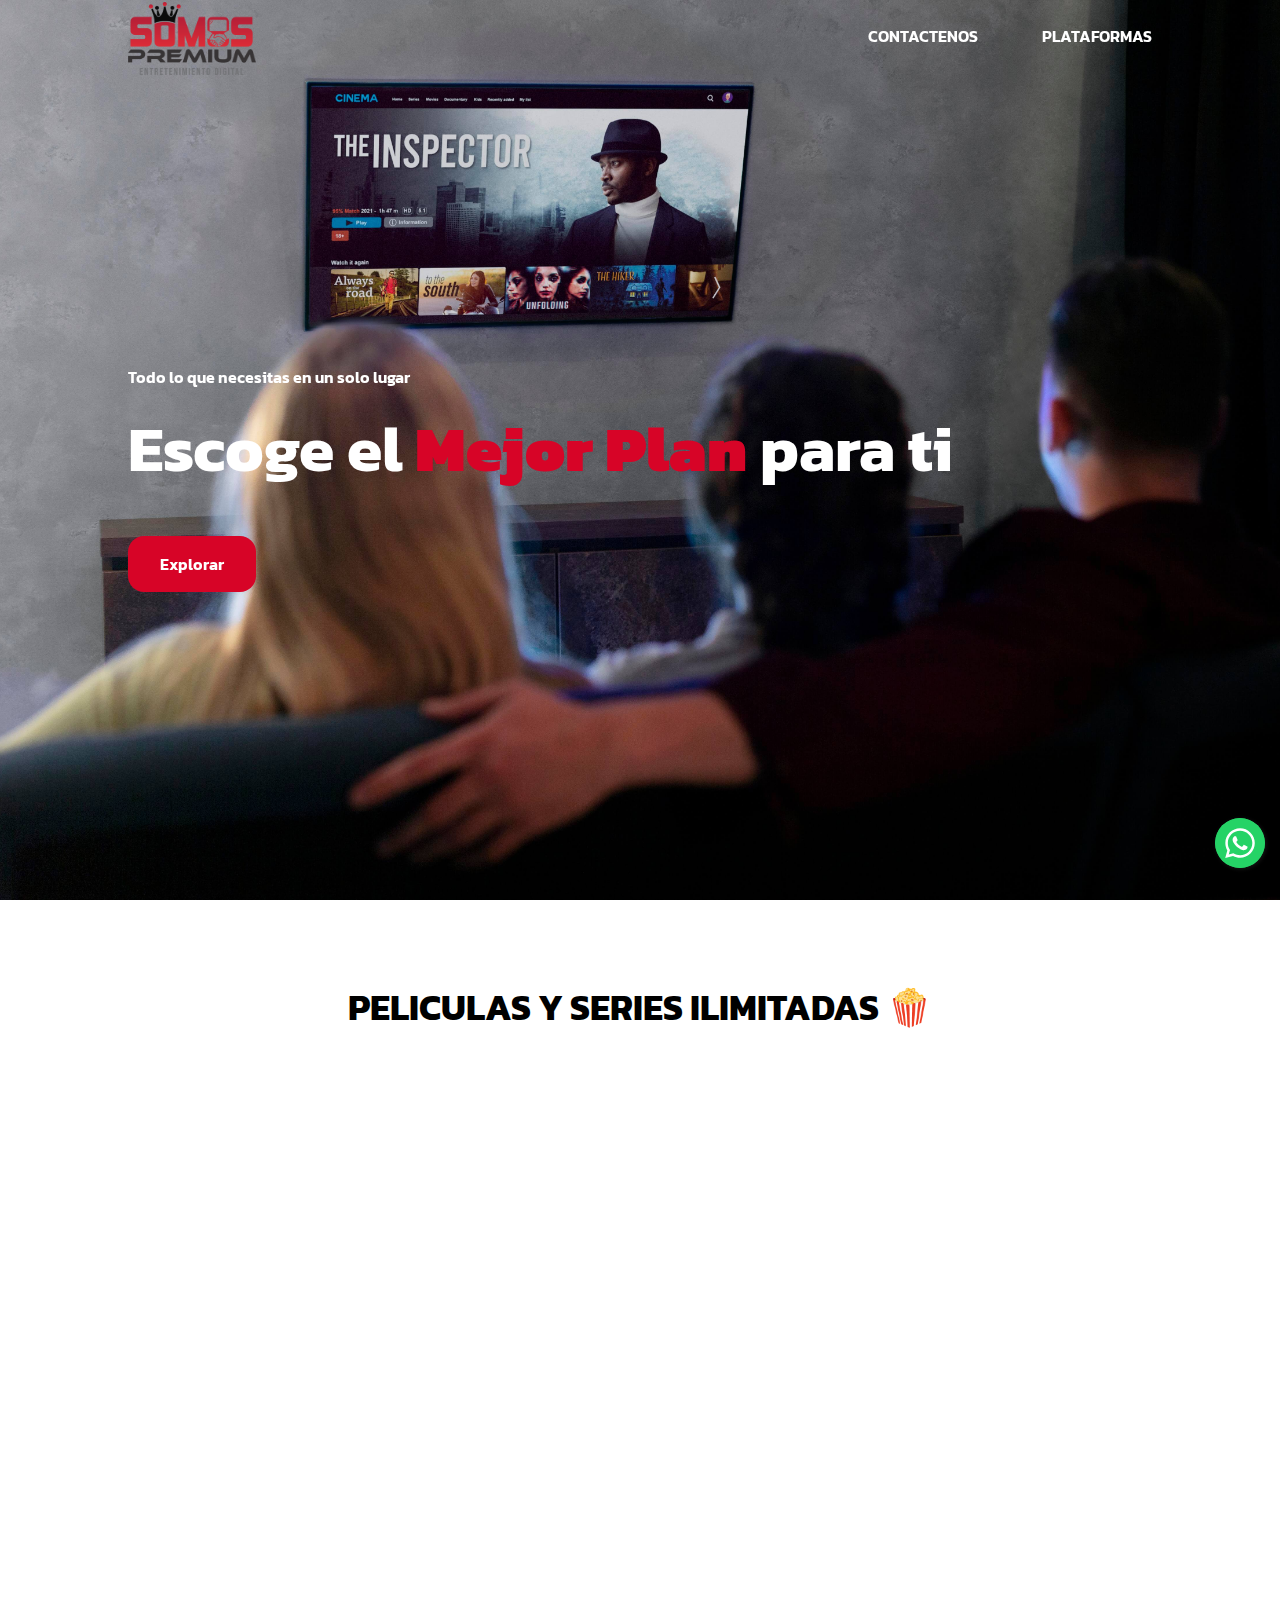
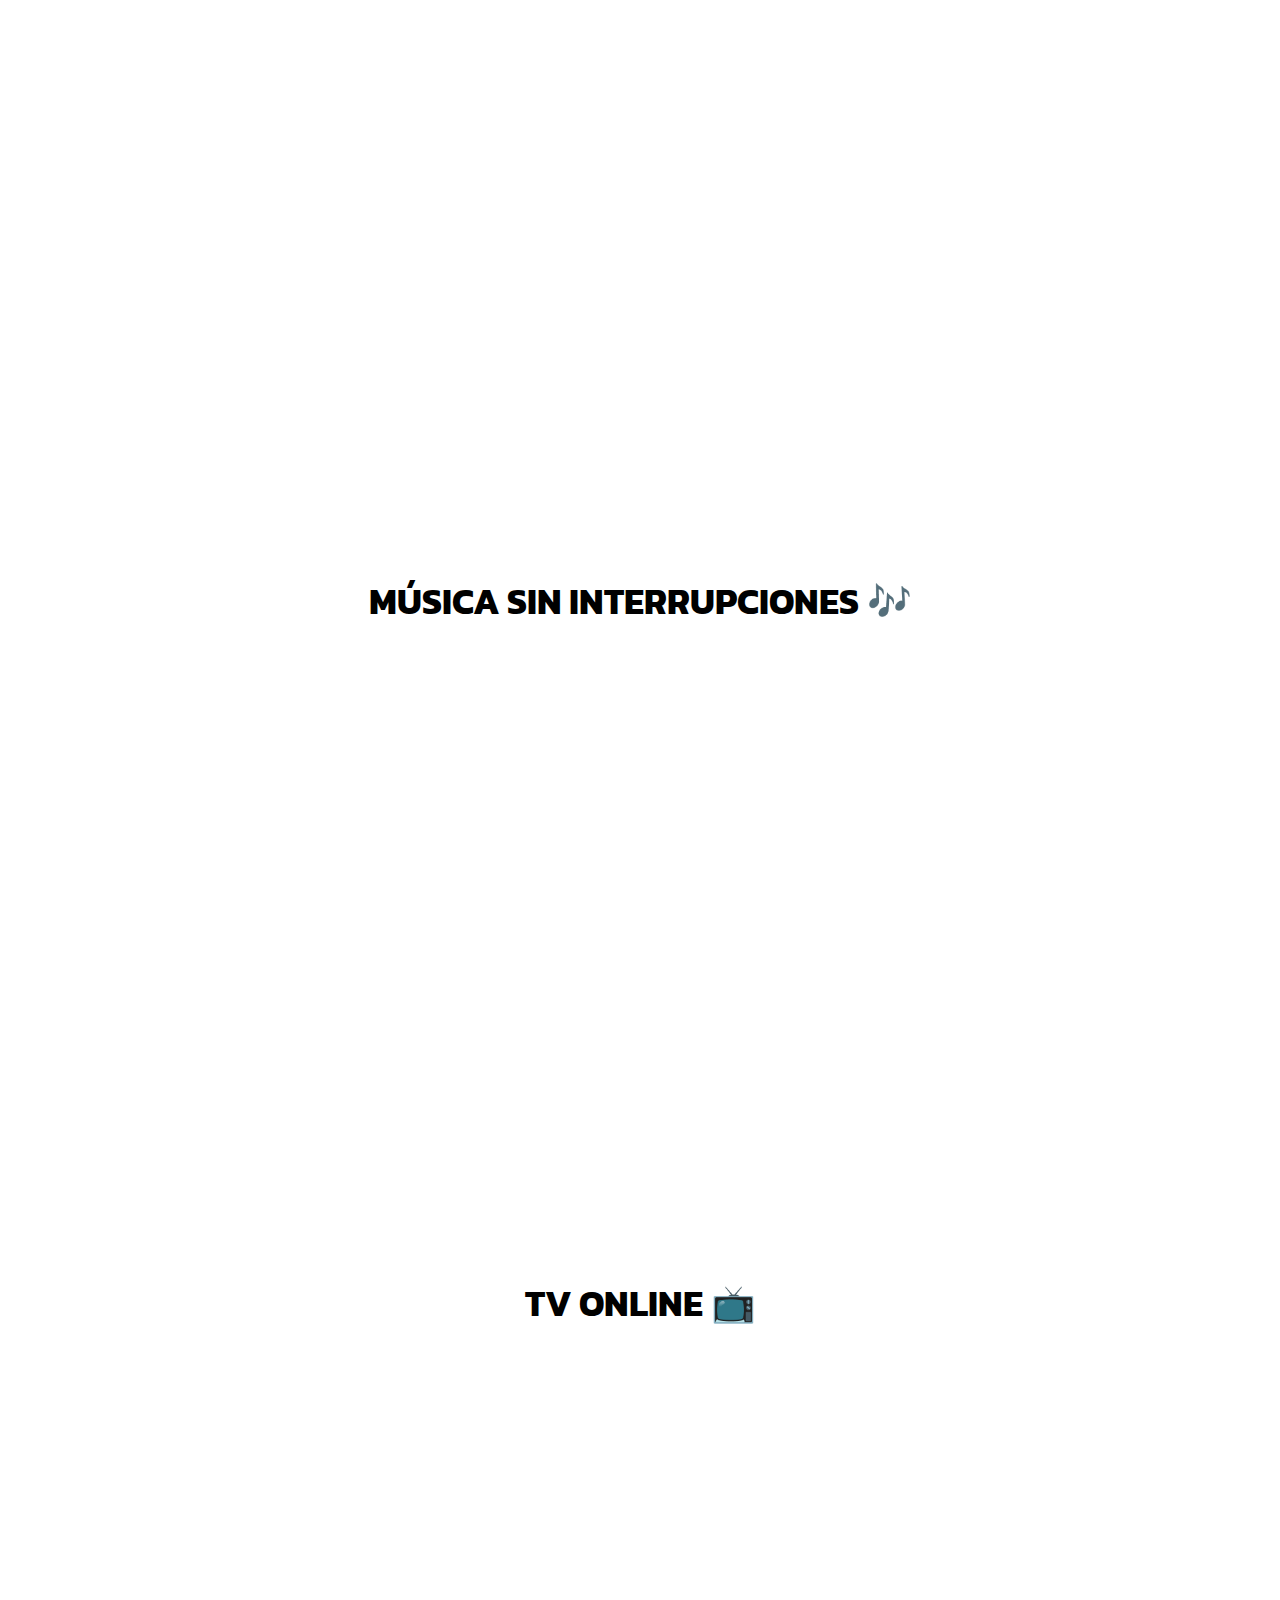
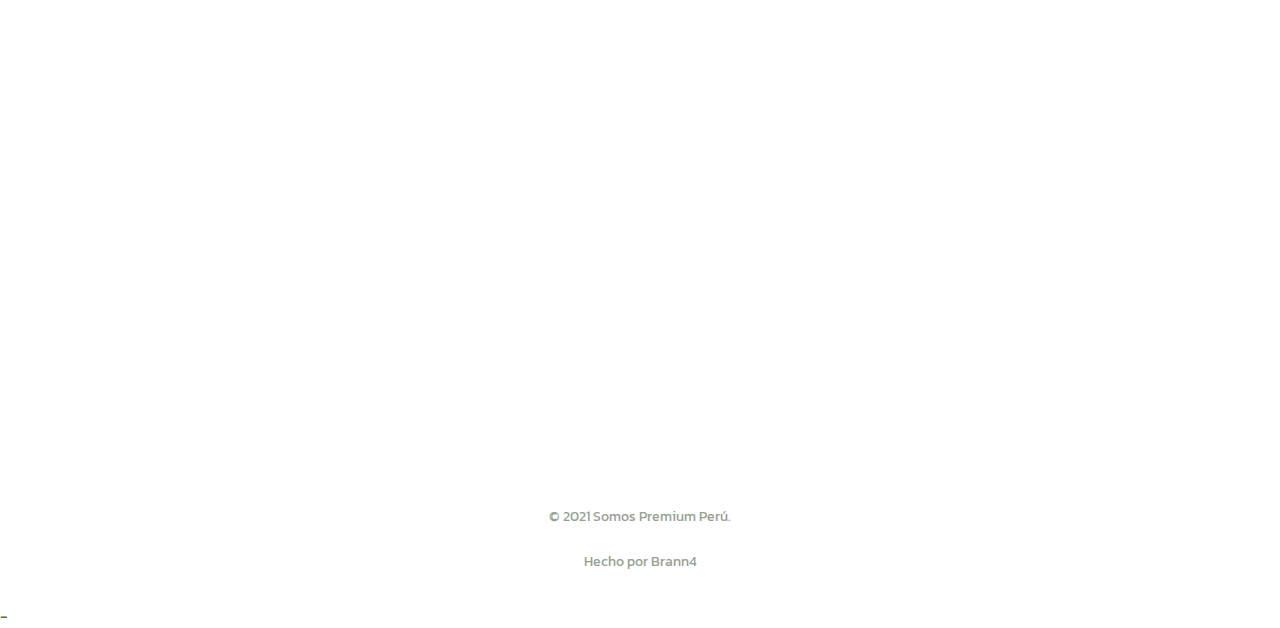
==== commit 4e0abbc4: "Agregando cambios" ====
--- a/index.html
+++ b/index.html
@@ -125,7 +125,9 @@
                 <div class="platform__card">
                     <img loading="lazy" src="./assets/img/icons/hbo_max.png" class="platform__img" id="hbo_max">
                     <div class="platform__description">
-                        <p>Sé parte de los universos de Warner Bros., DC Comics, HBO, Cartoon Network y mucho más. Los precios en promocion solo es válido hasta el 31 de Julio.</p>
+                        <p>
+                            Sé parte de los universos de Warner Bros., DC Comics, HBO, Cartoon Network y mucho más.
+                        </p>
                     </div>
 
                     <button id="openModal" class="platform__button hbo_button">
@@ -152,7 +154,7 @@
                     <img loading="lazy"  src="./assets/img/icons/prime_video.png" class="platform__img" id="prime_video">
                     <div class="platform__description">
                         <p> 
-                            La plataforma contiene un numero reducido de peliculs y series comparada con servicios similares por el que su catalogo actual es bastante limitado. La activación dependerá en el dispositivo que usted indique.
+                            La plataforma contiene un número reducido de peliculas y series comparada con servicios similares por el que su catálogo actual es bastante limitado. La activación dependerá en el dispositivo que usted indique.
                         </p>
                     </div>
     
@@ -192,7 +194,7 @@
 
                          <div class="platform_plan">
                             <div class="platform_plan_title">
-                                <h3 class="text-color-white uppercase">Plan Individual</h3>
+                                <h3 class="text-color-white uppercase">Individual</h3>
                             </div>
                             <div class="plaftorm_plan_data">
                                 <p class="platform_data_price"><span>S/.</span><b>9.90</b></p>
@@ -207,7 +209,7 @@
 
                          <div class="platform_plan">
                             <div class="platform_plan_title">
-                                <h3 class="text-color-white uppercase">Plan Dúo</h3>
+                                <h3 class="text-color-white uppercase">Dúo</h3>
                             </div>
                             <div class="plaftorm_plan_data">
                                 <p class="platform_data_price"><span>S/.</span><b>14.90</b></p>
@@ -222,7 +224,7 @@
 
                          <div class="platform_plan">
                             <div class="platform_plan_title">
-                                <h3 class="text-color-white uppercase">Plan Familiar</h3>
+                                <h3 class="text-color-white uppercase">Familiar</h3>
                             </div>
                             <div class="plaftorm_plan_data">
                                 <p class="platform_data_price"><span>S/.</span><b>30.00</b></p>
@@ -256,7 +258,7 @@
 
                          <div class="platform_plan">
                             <div class="platform_plan_title">
-                                <h3 class="text-color-white uppercase">Plan Individual</h3>
+                                <h3 class="text-color-white uppercase">Individual</h3>
                             </div>
                             <div class="plaftorm_plan_data">
                                 <p class="platform_data_price"><span>S/.</span><b>7.90</b></p>
@@ -271,10 +273,10 @@
 
                          <div class="platform_plan">
                             <div class="platform_plan_title">
-                                <h3 class="text-color-white uppercase">Plan Familiar</h3>
-                            </div>
-                            <div class="plaftorm_plan_data">
-                                <p class="platform_data_price"><span>S/.</span><b>19.90</b></p>
+                                <h3 class="text-color-white uppercase">Familiar</h3>
+                            </div>
+                            <div class="plaftorm_plan_data">
+                                <p class="platform_data_price"><span>S/.</span><b>16.90</b></p>
                                 <p class="platform_data_retail txt-first-color">Mensual</p>
                                 <div class="platform_data_details">
                                     <p class="data_detail"><i class="far fa-check-circle"></i> 3 Dispositivos</p>
@@ -306,7 +308,7 @@
 
                          <div class="platform_plan">
                             <div class="platform_plan_title">
-                                <h3 class="text-color-white uppercase">Plan Individual</h3>
+                                <h3 class="text-color-white uppercase">Individual</h3>
                             </div>
                             <div class="plaftorm_plan_data">
                                 <p class="platform_data_price"><span>S/.</span><b>6.90</b></p>
@@ -321,7 +323,7 @@
 
                          <div class="platform_plan">
                             <div class="platform_plan_title">
-                                <h3 class="text-color-white uppercase">Plan Estándar</h3>
+                                <h3 class="text-color-white uppercase">Estándar</h3>
                             </div>
                             <div class="plaftorm_plan_data">
                                 <p class="platform_data_price"><span>S/.</span><b>10.90</b></p>
@@ -336,7 +338,7 @@
 
                          <div class="platform_plan">
                             <div class="platform_plan_title">
-                                <h3 class="text-color-white uppercase">Plan Familiar</h3>
+                                <h3 class="text-color-white uppercase">Familiar</h3>
                             </div>
                             <div class="plaftorm_plan_data">
                                 <p class="platform_data_price"><span>S/.</span><b>14.90</b></p>
@@ -372,7 +374,7 @@
 
                          <div class="platform_plan">
                             <div class="platform_plan_title">
-                                <h3 class="text-color-white uppercase">Plan Individual</h3>
+                                <h3 class="text-color-white uppercase">Individual</h3>
                             </div>
                             <div class="plaftorm_plan_data">
                                 <p class="platform_data_price"><span>S/.</span><b>5.90</b></p>
@@ -387,7 +389,7 @@
 
                          <div class="platform_plan">
                             <div class="platform_plan_title">
-                                <h3 class="text-color-white uppercase">Plan Estándar</h3>
+                                <h3 class="text-color-white uppercase">Estándar</h3>
                             </div>
                             <div class="plaftorm_plan_data">
                                 <p class="platform_data_price"><span>S/.</span><b>9.90</b></p>
@@ -402,7 +404,7 @@
 
                          <div class="platform_plan">
                             <div class="platform_plan_title">
-                                <h3 class="text-color-white uppercase">Plan Familiar</h3>
+                                <h3 class="text-color-white uppercase">Familiar</h3>
                             </div>
                             <div class="plaftorm_plan_data">
                                 <p class="platform_data_price"><span>S/.</span><b>12.90</b></p>
@@ -438,7 +440,7 @@
 
                          <div class="platform_plan">
                             <div class="platform_plan_title">
-                                <h3 class="text-color-white uppercase">Plan Star Plus I</h3>
+                                <h3 class="text-color-white uppercase">Star Plus I</h3>
                             </div>
                             <div class="plaftorm_plan_data">
                                 <p class="platform_data_price"><span>S/.</span><b>8.00</b></p>
@@ -453,7 +455,7 @@
 
                          <div class="platform_plan">
                             <div class="platform_plan_title">
-                                <h3 class="text-color-white uppercase">Plan Star Plus II</h3>
+                                <h3 class="text-color-white uppercase">Star Plus II</h3>
                             </div>
                             <div class="plaftorm_plan_data">
                                 <p class="platform_data_price"><span>S/.</span><b>13.50</b></p>
@@ -468,7 +470,7 @@
 
                          <div class="platform_plan">
                             <div class="platform_plan_title">
-                                <h3 class="text-color-white uppercase">Plan Star Plus III</h3>
+                                <h3 class="text-color-white uppercase">Star Plus III</h3>
                             </div>
                             <div class="plaftorm_plan_data">
                                 <p class="platform_data_price"><span>S/.</span><b>17.00</b></p>
@@ -506,32 +508,32 @@
 
                          <div class="platform_plan">
                             <div class="platform_plan_title">
-                                <h3 class="text-color-white uppercase">Plan Individual</h3>
-                            </div>
-                            <div class="plaftorm_plan_data">
-                                <p class="platform_data_price"><span>S/.</span><b>9.90</b></p>
-                                <p class="platform_data_retail txt-first-color">Mensual</p>
-                                <div class="platform_data_details">
+                                <h3 class="text-color-white uppercase">Individual</h3>
+                            </div>
+                            <div class="plaftorm_plan_data">
+                                <p class="platform_data_price"><span>S/.</span><b>8.90</b></p>
+                                <p class="platform_data_retail txt-first-color">Mensual</p>
+                                <div class="platform_data_details">
+                                    <p class="data_detail"><i class="far fa-check-circle"></i> Activa 1 cuenta</p>
                                     <p class="data_detail"><i class="far fa-check-circle"></i> Descargas</p>
                                     <p class="data_detail"><i class="far fa-check-circle"></i> Sin anuncios</p>
                                     <p class="data_detail"><i class="far fa-check-circle"></i> Youtube Music</p>
-                                    <p class="data_detail"><i class="far fa-check-circle"></i> Duración 30 días</p>
-                                </div>
-                            </div> 
-                         </div>
-
-                         <div class="platform_plan">
-                            <div class="platform_plan_title">
-                                <h3 class="text-color-white uppercase">Plan Estándar</h3>
-                            </div>
-                            <div class="plaftorm_plan_data">
-                                <p class="platform_data_price"><span>S/.</span><b>17.90</b></p>
-                                <p class="platform_data_retail txt-first-color">Mensual</p>
-                                <div class="platform_data_details">
+                                </div>
+                            </div> 
+                         </div>
+
+                         <div class="platform_plan">
+                            <div class="platform_plan_title">
+                                <h3 class="text-color-white uppercase">Estándar</h3>
+                            </div>
+                            <div class="plaftorm_plan_data">
+                                <p class="platform_data_price"><span>S/.</span><b>14.90</b></p>
+                                <p class="platform_data_retail txt-first-color">Mensual</p>
+                                <div class="platform_data_details">
+                                    <p class="data_detail"><i class="far fa-check-circle"></i> Activa 2 cuentas</p>
                                     <p class="data_detail"><i class="far fa-check-circle"></i> Descargas</p>
                                     <p class="data_detail"><i class="far fa-check-circle"></i> Sin anuncios</p>
                                     <p class="data_detail"><i class="far fa-check-circle"></i> Youtube Music</p>
-                                    <p class="data_detail"><i class="far fa-check-circle"></i> Duración 30 días</p>
                                 </div>
                             </div> 
                          </div>
@@ -551,6 +553,57 @@
 
                     <div class="platform__modal_header">
                         <img src="./assets/img/icons/spotify.png" class="platform_plan_img" >
+                    </div>
+
+                     <div class="platform__modal_body grid">
+
+                         <div class="platform_plan">
+                            <div class="platform_plan_title">
+                                <h3 class="text-color-white uppercase">Individual</h3>
+                            </div>
+                            <div class="plaftorm_plan_data">
+                                <p class="platform_data_price"><span>S/.</span><b>7.90</b></p>
+                                <p class="platform_data_retail txt-first-color">Mensual</p>
+                                <div class="platform_data_details">
+                                    <p class="data_detail"><i class="far fa-check-circle"></i> 1 Cuenta Personal</p>
+                                    <p class="data_detail"><i class="far fa-check-circle"></i> Salto de canciones</p>
+                                    <p class="data_detail"><i class="far fa-check-circle"></i> Descarga tu música</p>
+                                    <p class="data_detail"><i class="far fa-check-circle"></i> Sin anuncios</p>
+                                </div>
+                            </div> 
+                         </div>
+
+                         <div class="platform_plan">
+                            <div class="platform_plan_title">
+                                <h3 class="text-color-white uppercase">Dúo</h3>
+                            </div>
+                            <div class="plaftorm_plan_data">
+                                <p class="platform_data_price"><span>S/.</span><b>9.90</b></p>
+                                <p class="platform_data_retail txt-first-color">por 2 Meses</p>
+                                <div class="platform_data_details">
+                                    <p class="data_detail"><i class="far fa-check-circle"></i> 2 Cuenta Personales</p>
+                                    <p class="data_detail"><i class="far fa-check-circle"></i> Salto de canciones</p>
+                                    <p class="data_detail"><i class="far fa-check-circle"></i> Descarga tu música</p>
+                                    <p class="data_detail"><i class="far fa-check-circle"></i> Sin anuncios</p>
+                                </div>
+                            </div> 
+                         </div>
+                         
+                     </div>
+
+                     <div class="platform__modal_footer">
+                        <p class="platform__modal_footer_instruction text-bold">Renovación con la misma cuenta.</p>
+                     </div>
+                </div>
+            </div>
+
+            <div id="tidalHifiModal" class="platform__modal display_none">
+                <div class="platform__modal_content ">
+
+                    <span class="closeBtn">&times;</span>
+
+                    <div class="platform__modal_header">
+                        <img src="./assets/img/icons/tidal_hifi.png" class="platform_plan_img" >
                     </div>
 
                      <div class="platform__modal_body grid">
@@ -612,74 +665,6 @@
                 </div>
             </div>
 
-            <div id="tidalHifiModal" class="platform__modal display_none">
-                <div class="platform__modal_content ">
-
-                    <span class="closeBtn">&times;</span>
-
-                    <div class="platform__modal_header">
-                        <img src="./assets/img/icons/tidal_hifi.png" class="platform_plan_img" >
-                    </div>
-
-                     <div class="platform__modal_body grid">
-
-                         <div class="platform_plan">
-                            <div class="platform_plan_title">
-                                <h3 class="text-color-white uppercase">1 Cuenta Individual</h3>
-                            </div>
-                            <div class="plaftorm_plan_data">
-                                <p class="platform_data_price"><span>S/.</span><b>7.90</b></p>
-                                <p class="platform_data_retail txt-first-color">Mensual</p>
-                                <div class="platform_data_details">
-                                    <p class="data_detail"><i class="far fa-check-circle"></i> Salto de canciones</p>
-                                    <p class="data_detail"><i class="far fa-check-circle"></i> Descarga tu música</p>
-                                    <p class="data_detail"><i class="far fa-check-circle"></i> Sin anuncios</p>
-                                    <p class="data_detail"><i class="far fa-check-circle"></i> Duración 30 días</p>
-                                </div>
-                            </div> 
-                         </div>
-
-                         <div class="platform_plan">
-                            <div class="platform_plan_title">
-                                <h3 class="text-color-white uppercase">1 Cuenta Individual</h3>
-                            </div>
-                            <div class="plaftorm_plan_data">
-                                <p class="platform_data_price"><span>S/.</span><b>12.90</b></p>
-                                <p class="platform_data_retail txt-first-color">por 2 Meses</p>
-                                <div class="platform_data_details">
-                                    <p class="data_detail"><i class="far fa-check-circle"></i> Salto de canciones</p>
-                                    <p class="data_detail"><i class="far fa-check-circle"></i> Descarga tu música</p>
-                                    <p class="data_detail"><i class="far fa-check-circle"></i> Sin anuncios</p>
-                                    <p class="data_detail"><i class="far fa-check-circle"></i> Duración 60 días</p>
-                                </div>
-                            </div> 
-                         </div>
-
-                         <div class="platform_plan">
-                            <div class="platform_plan_title">
-                                <h3 class="text-color-white uppercase">2 Cuentas</h3>
-                            </div>
-                            <div class="plaftorm_plan_data">
-                                <p class="platform_data_price"><span>S/.</span><b>9.90</b></p>
-                                <p class="platform_data_retail txt-first-color">Mensual</p>
-
-                                <div class="platform_data_details">
-                                    <p class="data_detail"><i class="far fa-check-circle"></i> Salto de canciones</p>
-                                    <p class="data_detail"><i class="far fa-check-circle"></i> Descarga tu música</p>
-                                    <p class="data_detail"><i class="far fa-check-circle"></i> Sin anuncios</p>
-                                    <p class="data_detail"><i class="far fa-check-circle"></i> Duración 60 días</p>
-                                </div>
-                            </div> 
-                         </div>
-                         
-                     </div>
-
-                     <div class="platform__modal_footer">
-                        <p class="platform__modal_footer_instruction text-bold">Renovación con la misma cuenta.</p>
-                     </div>
-                </div>
-            </div>
-
             <!--============================================================================================================-->
 
 
@@ -696,7 +681,7 @@
 
                          <div class="platform_plan">
                             <div class="platform_plan_title">
-                                <h3 class="text-color-white uppercase">Plan Estándar</h3>
+                                <h3 class="text-color-white uppercase">Estándar</h3>
                             </div>
                             <div class="plaftorm_plan_data">
                                 <p class="platform_data_price"><span>S/.</span><b>19.90</b></p>
@@ -711,7 +696,7 @@
 
                          <div class="platform_plan">
                             <div class="platform_plan_title">
-                                <h3 class="text-color-white uppercase">Plan Familiar</h3>
+                                <h3 class="text-color-white uppercase">Familiar</h3>
                             </div>
                             <div class="plaftorm_plan_data">
                                 <p class="platform_data_price"><span>S/.</span><b>27.90</b></p>
@@ -726,7 +711,7 @@
 
                          <div class="platform_plan">
                             <div class="platform_plan_title">
-                                <h3 class="text-color-white uppercase">Plan Familiar x3</h3>
+                                <h3 class="text-color-white uppercase">Familiar x3</h3>
                             </div>
                             <div class="plaftorm_plan_data">
                                 <p class="platform_data_price"><span>S/.</span><b>62.90</b></p>
@@ -761,7 +746,7 @@
 
                          <div class="platform_plan">
                             <div class="platform_plan_title">
-                                <h3 class="text-color-white uppercase">Plan Individual</h3>
+                                <h3 class="text-color-white uppercase">Individual</h3>
                             </div>
                             <div class="plaftorm_plan_data">
                                 <p class="platform_data_price"><span>S/.</span><b>9.90</b></p>
@@ -776,7 +761,7 @@
 
                          <div class="platform_plan">
                             <div class="platform_plan_title">
-                                <h3 class="text-color-white uppercase">Plan Estándar</h3>
+                                <h3 class="text-color-white uppercase">Estándar</h3>
                             </div>
                             <div class="plaftorm_plan_data">
                                 <p class="platform_data_price"><span>S/.</span><b>12.90</b></p>
@@ -791,7 +776,7 @@
 
                          <div class="platform_plan">
                             <div class="platform_plan_title">
-                                <h3 class="text-color-white uppercase">Plan Familiar</h3>
+                                <h3 class="text-color-white uppercase">Familiar</h3>
                             </div>
                             <div class="plaftorm_plan_data">
                                 <p class="platform_data_price"><span>S/.</span><b>17.90</b></p>
@@ -840,9 +825,9 @@
                 <div class="platform__card">
                     <img loading="lazy" src="./assets/img/icons/youtube_premium.png" class="platform__img" id="hbo_max">
                     <div class="platform__description">
-                        <p>Proporciona transmisión sin publicidad de todos los videos alojados en Youtube,contenido original exclusivo.
-                            Youtube y Youtube Music sin anuncios ni conexion y en segundo plano.La activación con su mismo correo gmail.
-                        </p>
+                        <p>No más anuncios.</p>
+                        <p>Activa tu cuenta Gmail con nosotros, y obtén el servicio Premium.</p>
+                        <p>Los Planes Incluyen YouTube Music, aplicacion similar a Spotify.</p>
                     </div>
 
                     <button id="openModal" class="platform__button youtube_premium_button">
--- a/assets/css/main.css
+++ b/assets/css/main.css
@@ -172,7 +172,7 @@
   color: var(--black-color);
   text-align: center;
   text-transform: capitalize;
-  margin-bottom: var(--mb-2-5);
+  margin: 0 2em var(--mb-2-5) 2em;
 }
 
 .uppercase{
@@ -634,9 +634,11 @@
 }
 
 .hbo_button{
-  margin-top: 75px;
-}
-
+  margin-top: 124px;
+}
+.youtube_premium_button{
+  margin-top: 49px;
+}
 .starplus_button{
   margin-top: 50px;
 }
--- a/assets/css/mediaquerys.css
+++ b/assets/css/mediaquerys.css
@@ -6,7 +6,9 @@
       transition: all .5s ease-in-out;
       padding: 2.5rem 0 2rem;
     }
-
+    .section__title {
+      margin: 0 2em 2.5em 2em;
+    }
     .home__info {
       width: 190px;
       padding: 1rem;
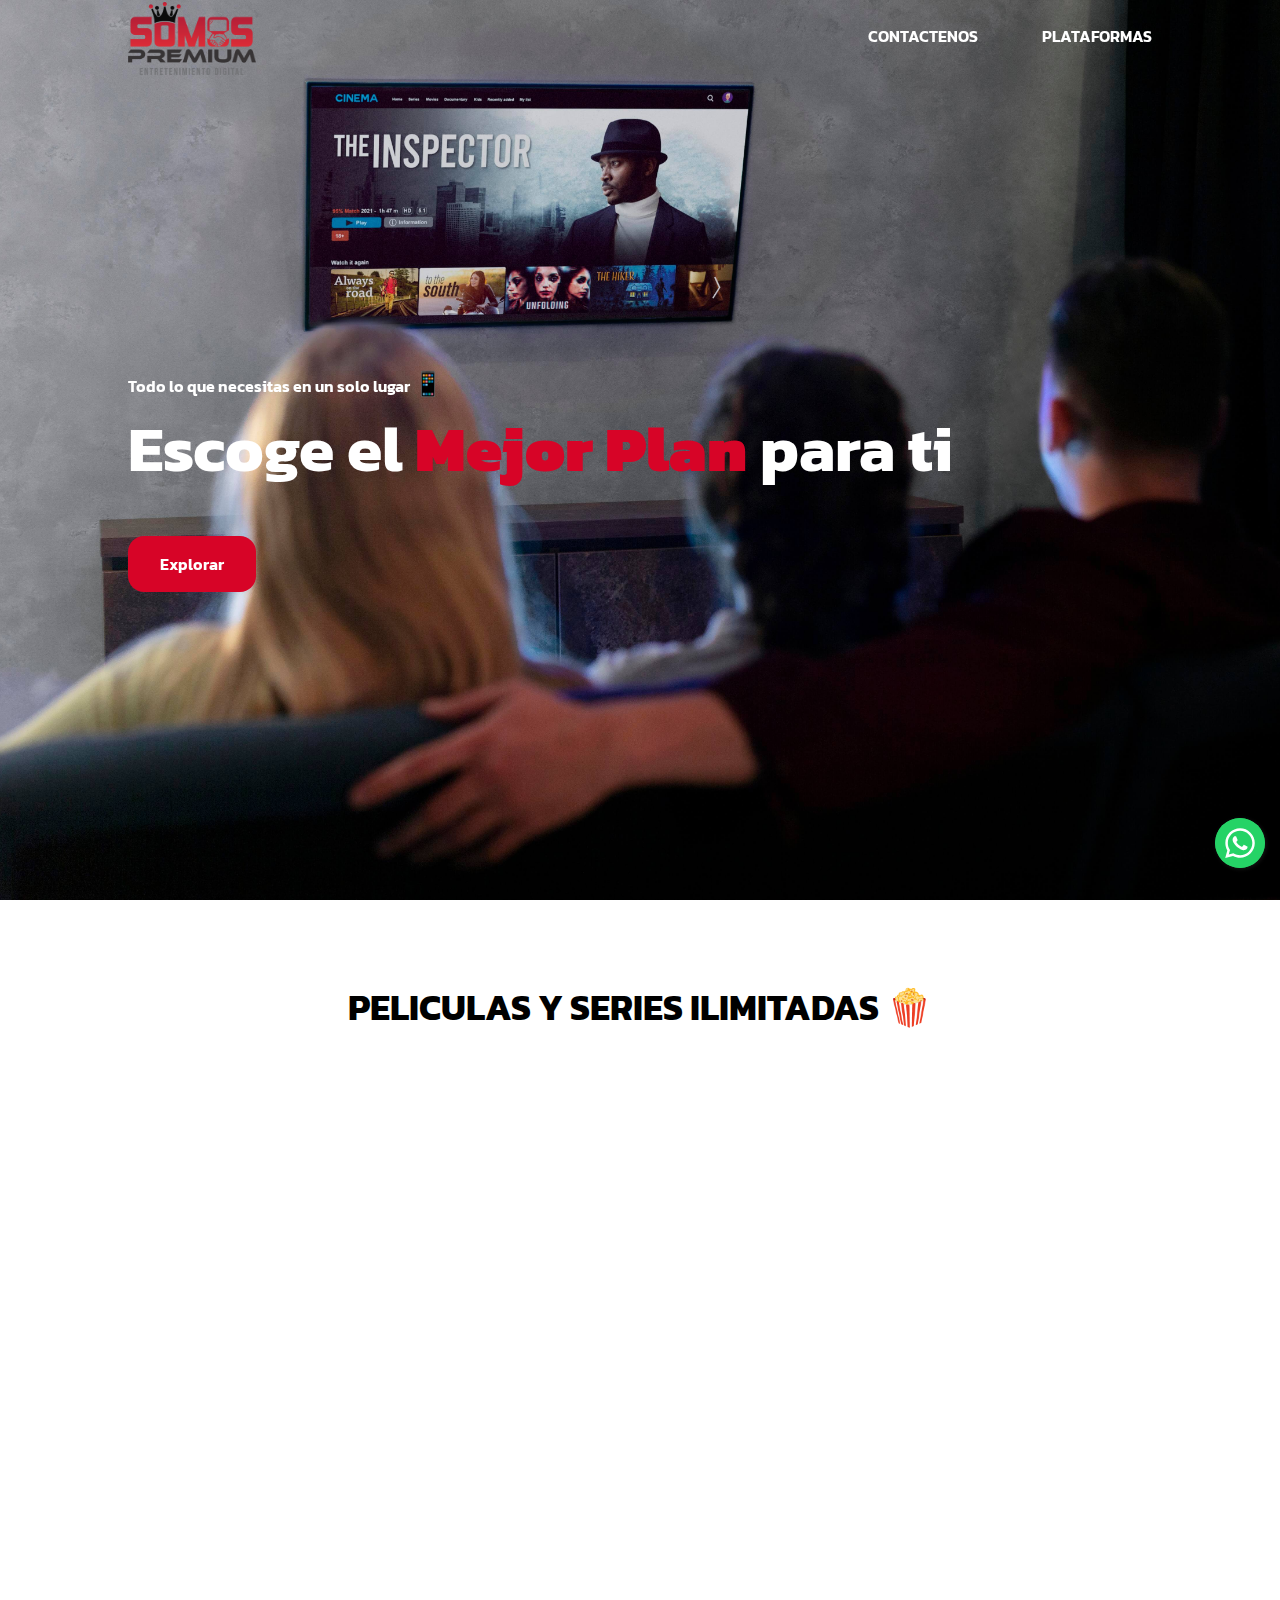
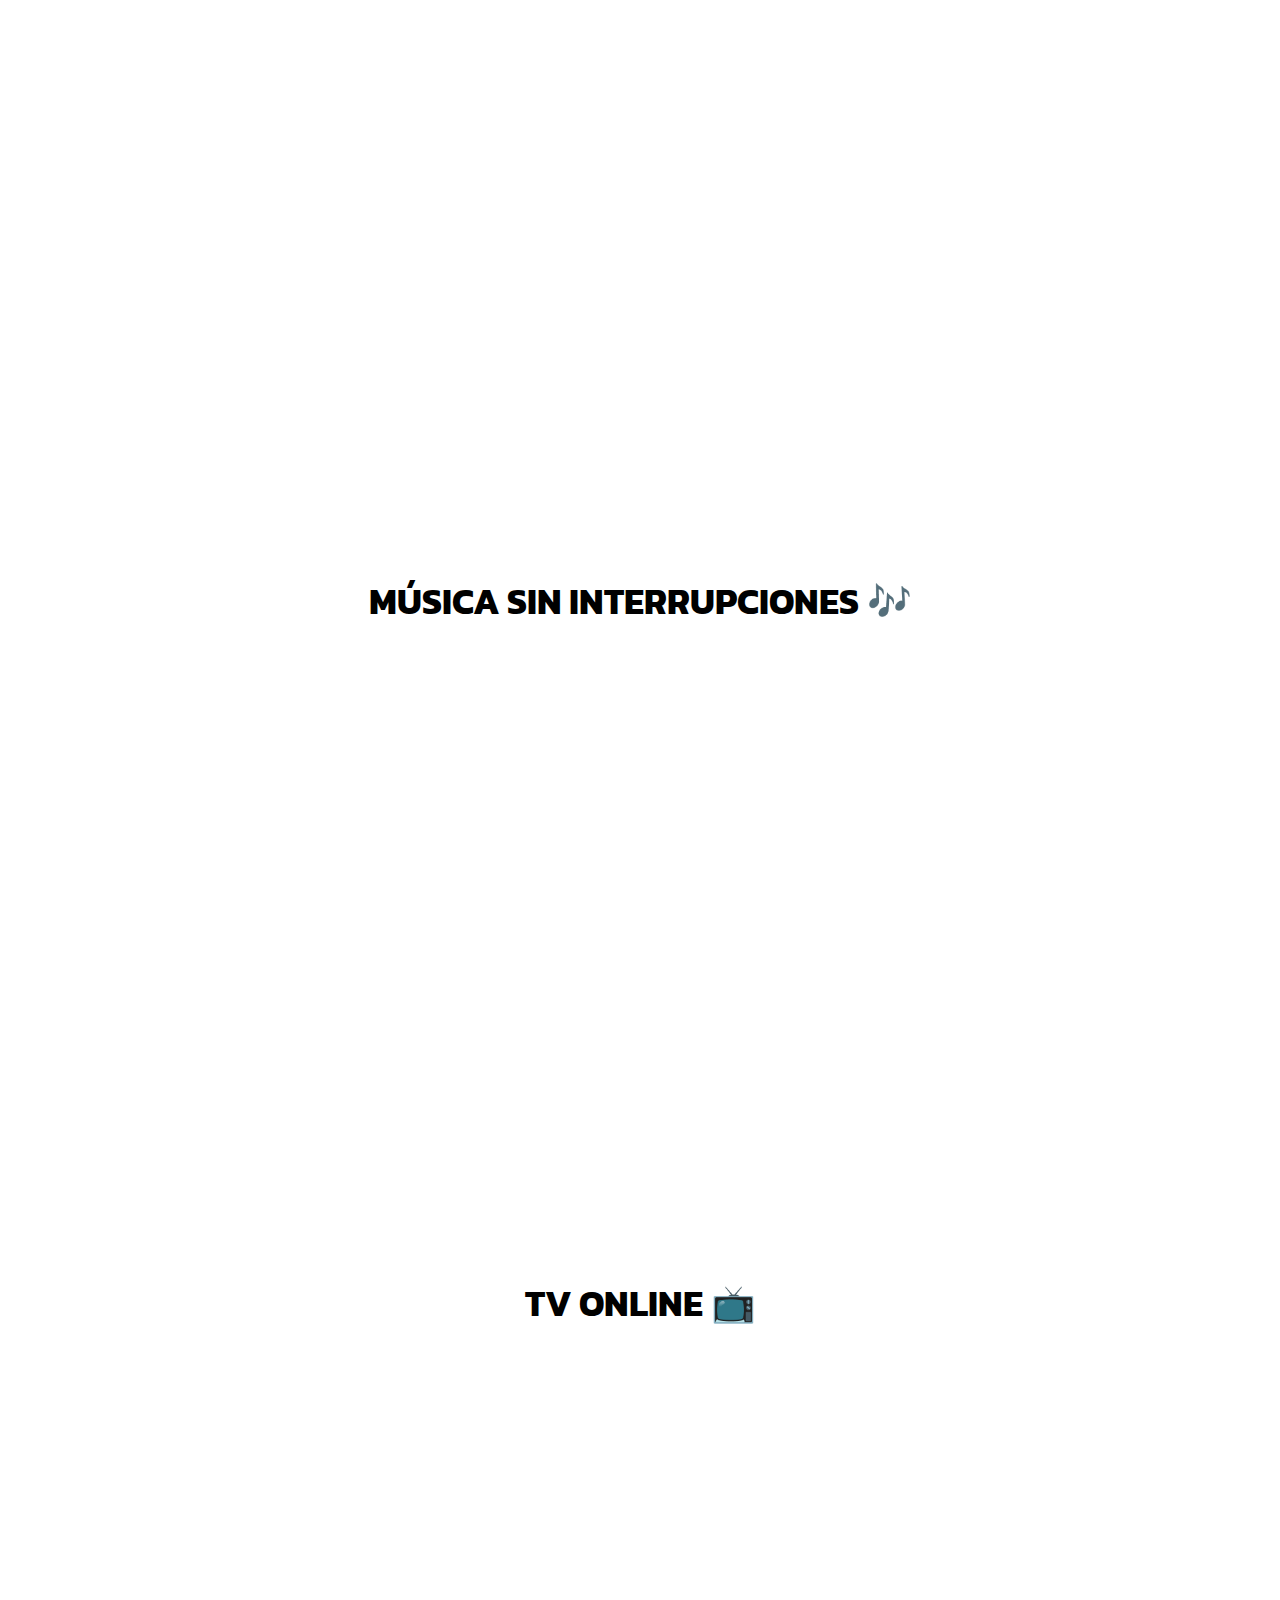
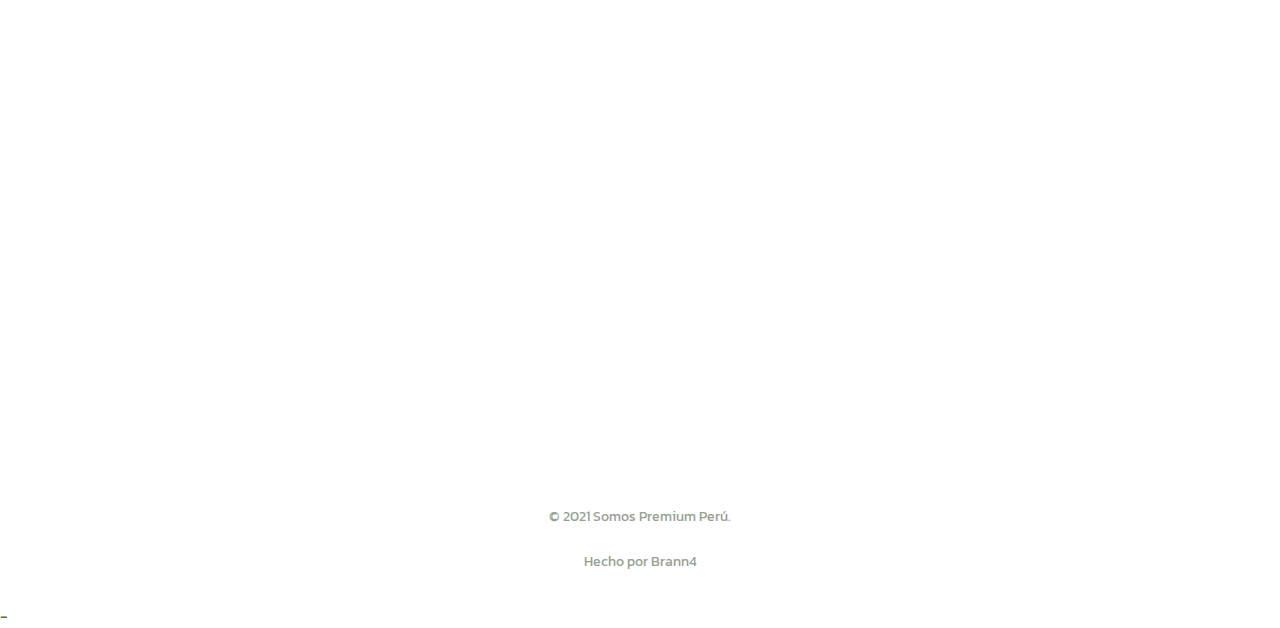
==== commit 69023441: "Agregando emoji de smartphone a subtitle css" ====
--- a/index.html
+++ b/index.html
@@ -57,7 +57,7 @@
             <img src="./assets/img/banner/BANNER.png" class="home__img" >
             <div class="home__container container grid">
                 <div class="home__data">
-                    <span class="home__data-subtitle">Todo lo que necesitas en un solo lugar</span>
+                    <p class="home__data_container-subtitle"><b class="home__data-subtitle">Todo lo que necesitas en un solo lugar </b> <span class="icon-phone">📱</span></p>
                     <p class="home__data-title">
                         <span class="text-bold">Escoge el
                             <b class="txt-first-color">Mejor Plan</b> 
@@ -127,6 +127,7 @@
                     <div class="platform__description">
                         <p>
                             Sé parte de los universos de Warner Bros., DC Comics, HBO, Cartoon Network y mucho más.
+                            Conoce esta nueva plataforma y disfruta de nuevos contenidos.
                         </p>
                     </div>
 
@@ -610,49 +611,32 @@
 
                          <div class="platform_plan">
                             <div class="platform_plan_title">
-                                <h3 class="text-color-white uppercase">1 Cuenta Individual</h3>
-                            </div>
-                            <div class="plaftorm_plan_data">
-                                <p class="platform_data_price"><span>S/.</span><b>7.90</b></p>
-                                <p class="platform_data_retail txt-first-color">Mensual</p>
-                                <div class="platform_data_details">
-                                    <p class="data_detail"><i class="far fa-check-circle"></i> Salto de canciones</p>
-                                    <p class="data_detail"><i class="far fa-check-circle"></i> Descarga tu música</p>
+                                <h3 class="text-color-white uppercase">Individual</h3>
+                            </div>
+                            <div class="plaftorm_plan_data">
+                                <p class="platform_data_price"><span>S/.</span><b>9.90</b></p>
+                                <p class="platform_data_retail txt-first-color">Mensual</p>
+                                <div class="platform_data_details">
+                                    <p class="data_detail"><i class="far fa-check-circle"></i> 1 Cuenta Personal</p>
+                                    <p class="data_detail"><i class="far fa-check-circle"></i> Audio de calidad maestra (hasta 9216 Kbps).</p>
                                     <p class="data_detail"><i class="far fa-check-circle"></i> Sin anuncios</p>
-                                    <p class="data_detail"><i class="far fa-check-circle"></i> Duración 30 días</p>
-                                </div>
-                            </div> 
-                         </div>
-
-                         <div class="platform_plan">
-                            <div class="platform_plan_title">
-                                <h3 class="text-color-white uppercase">1 Cuenta Individual</h3>
-                            </div>
-                            <div class="plaftorm_plan_data">
-                                <p class="platform_data_price"><span>S/.</span><b>12.90</b></p>
-                                <p class="platform_data_retail txt-first-color">por 2 Meses</p>
-                                <div class="platform_data_details">
-                                    <p class="data_detail"><i class="far fa-check-circle"></i> Salto de canciones</p>
-                                    <p class="data_detail"><i class="far fa-check-circle"></i> Descarga tu música</p>
+                                    <p class="data_detail"><i class="far fa-check-circle"></i> Descargar ilimitadas</p>
+                                </div>
+                            </div> 
+                         </div>
+
+                         <div class="platform_plan">
+                            <div class="platform_plan_title">
+                                <h3 class="text-color-white uppercase">Dúo</h3>
+                            </div>
+                            <div class="plaftorm_plan_data">
+                                <p class="platform_data_price"><span>S/.</span><b>15.90</b></p>
+                                <p class="platform_data_retail txt-first-color">Mensual</p>
+                                <div class="platform_data_details">
+                                    <p class="data_detail"><i class="far fa-check-circle"></i> 2 Cuentas Personales</p>
+                                    <p class="data_detail"><i class="far fa-check-circle"></i> Audio de calidad maestra (hasta 9216 Kbps).</p>
                                     <p class="data_detail"><i class="far fa-check-circle"></i> Sin anuncios</p>
-                                    <p class="data_detail"><i class="far fa-check-circle"></i> Duración 60 días</p>
-                                </div>
-                            </div> 
-                         </div>
-
-                         <div class="platform_plan">
-                            <div class="platform_plan_title">
-                                <h3 class="text-color-white uppercase">2 Cuentas</h3>
-                            </div>
-                            <div class="plaftorm_plan_data">
-                                <p class="platform_data_price"><span>S/.</span><b>9.90</b></p>
-                                <p class="platform_data_retail txt-first-color">Mensual</p>
-
-                                <div class="platform_data_details">
-                                    <p class="data_detail"><i class="far fa-check-circle"></i> Salto de canciones</p>
-                                    <p class="data_detail"><i class="far fa-check-circle"></i> Descarga tu música</p>
-                                    <p class="data_detail"><i class="far fa-check-circle"></i> Sin anuncios</p>
-                                    <p class="data_detail"><i class="far fa-check-circle"></i> Duración 60 días</p>
+                                    <p class="data_detail"><i class="far fa-check-circle"></i> Descargar ilimitadas</p>
                                 </div>
                             </div> 
                          </div>
@@ -711,7 +695,7 @@
 
                          <div class="platform_plan">
                             <div class="platform_plan_title">
-                                <h3 class="text-color-white uppercase">Familiar x3</h3>
+                                <h3 class="text-color-white uppercase">Combo Familiar</h3>
                             </div>
                             <div class="plaftorm_plan_data">
                                 <p class="platform_data_price"><span>S/.</span><b>62.90</b></p>
@@ -754,22 +738,7 @@
                                 <div class="platform_data_details">
                                     <p class="data_detail"><i class="far fa-check-circle"></i> 1 Dispositivo</p>
                                     <p class="data_detail"><i class="far fa-check-circle"></i> Calidad HD-SD</p>
-                                    <p class="data_detail"><i class="far fa-check-circle"></i> Duración 30 días</p>
-                                </div>
-                            </div> 
-                         </div>
-
-                         <div class="platform_plan">
-                            <div class="platform_plan_title">
-                                <h3 class="text-color-white uppercase">Estándar</h3>
-                            </div>
-                            <div class="plaftorm_plan_data">
-                                <p class="platform_data_price"><span>S/.</span><b>12.90</b></p>
-                                <p class="platform_data_retail txt-first-color">Mensual</p>
-                                <div class="platform_data_details">
-                                    <p class="data_detail"><i class="far fa-check-circle"></i> 1 Dispositivo</p>
-                                    <p class="data_detail"><i class="far fa-check-circle"></i> Calidad HD-SD</p>
-                                    <p class="data_detail"><i class="far fa-check-circle"></i> Duración 30 días</p>
+                                    <p class="data_detail"><i class="far fa-check-circle"></i> +70 Canales en Vivo</p>
                                 </div>
                             </div> 
                          </div>
@@ -779,13 +748,13 @@
                                 <h3 class="text-color-white uppercase">Familiar</h3>
                             </div>
                             <div class="plaftorm_plan_data">
-                                <p class="platform_data_price"><span>S/.</span><b>17.90</b></p>
+                                <p class="platform_data_price"><span>S/.</span><b>14.90</b></p>
                                 <p class="platform_data_retail txt-first-color">Mensual</p>
 
                                 <div class="platform_data_details">
                                     <p class="data_detail"><i class="far fa-check-circle"></i> 4 Dispositivos</p>
                                     <p class="data_detail"><i class="far fa-check-circle"></i> Calidad HD-SD</p>
-                                    <p class="data_detail"><i class="far fa-check-circle"></i> Duración 30 días</p>
+                                    <p class="data_detail"><i class="far fa-check-circle"></i> +70 Canales en Vivo</p>
                                 </div>
                             </div> 
                          </div>
--- a/assets/css/main.css
+++ b/assets/css/main.css
@@ -339,18 +339,24 @@
   row-gap: 3rem;
 }
 
-.home__data-subtitle,
 .home__data-title, 
 .home__social-link, 
 .home__info_promotion {
   transition: all .5s ease-in-out;
   color: var(--white-color);
 }
-
+.home__data_container-subtitle{
+
+  margin-right: 2em;
+}
 .home__data-subtitle {
-  display: block;
+  color: var(--white-color);
   font-weight: var(--font-semi-bold);
   margin-bottom: var(--mb-0-75);
+}
+
+.icon-phone{
+  font-size: 24px;
 }
 
 .home__data-title {
@@ -634,7 +640,7 @@
 }
 
 .hbo_button{
-  margin-top: 124px;
+  margin-top: 76px;
 }
 .youtube_premium_button{
   margin-top: 49px;
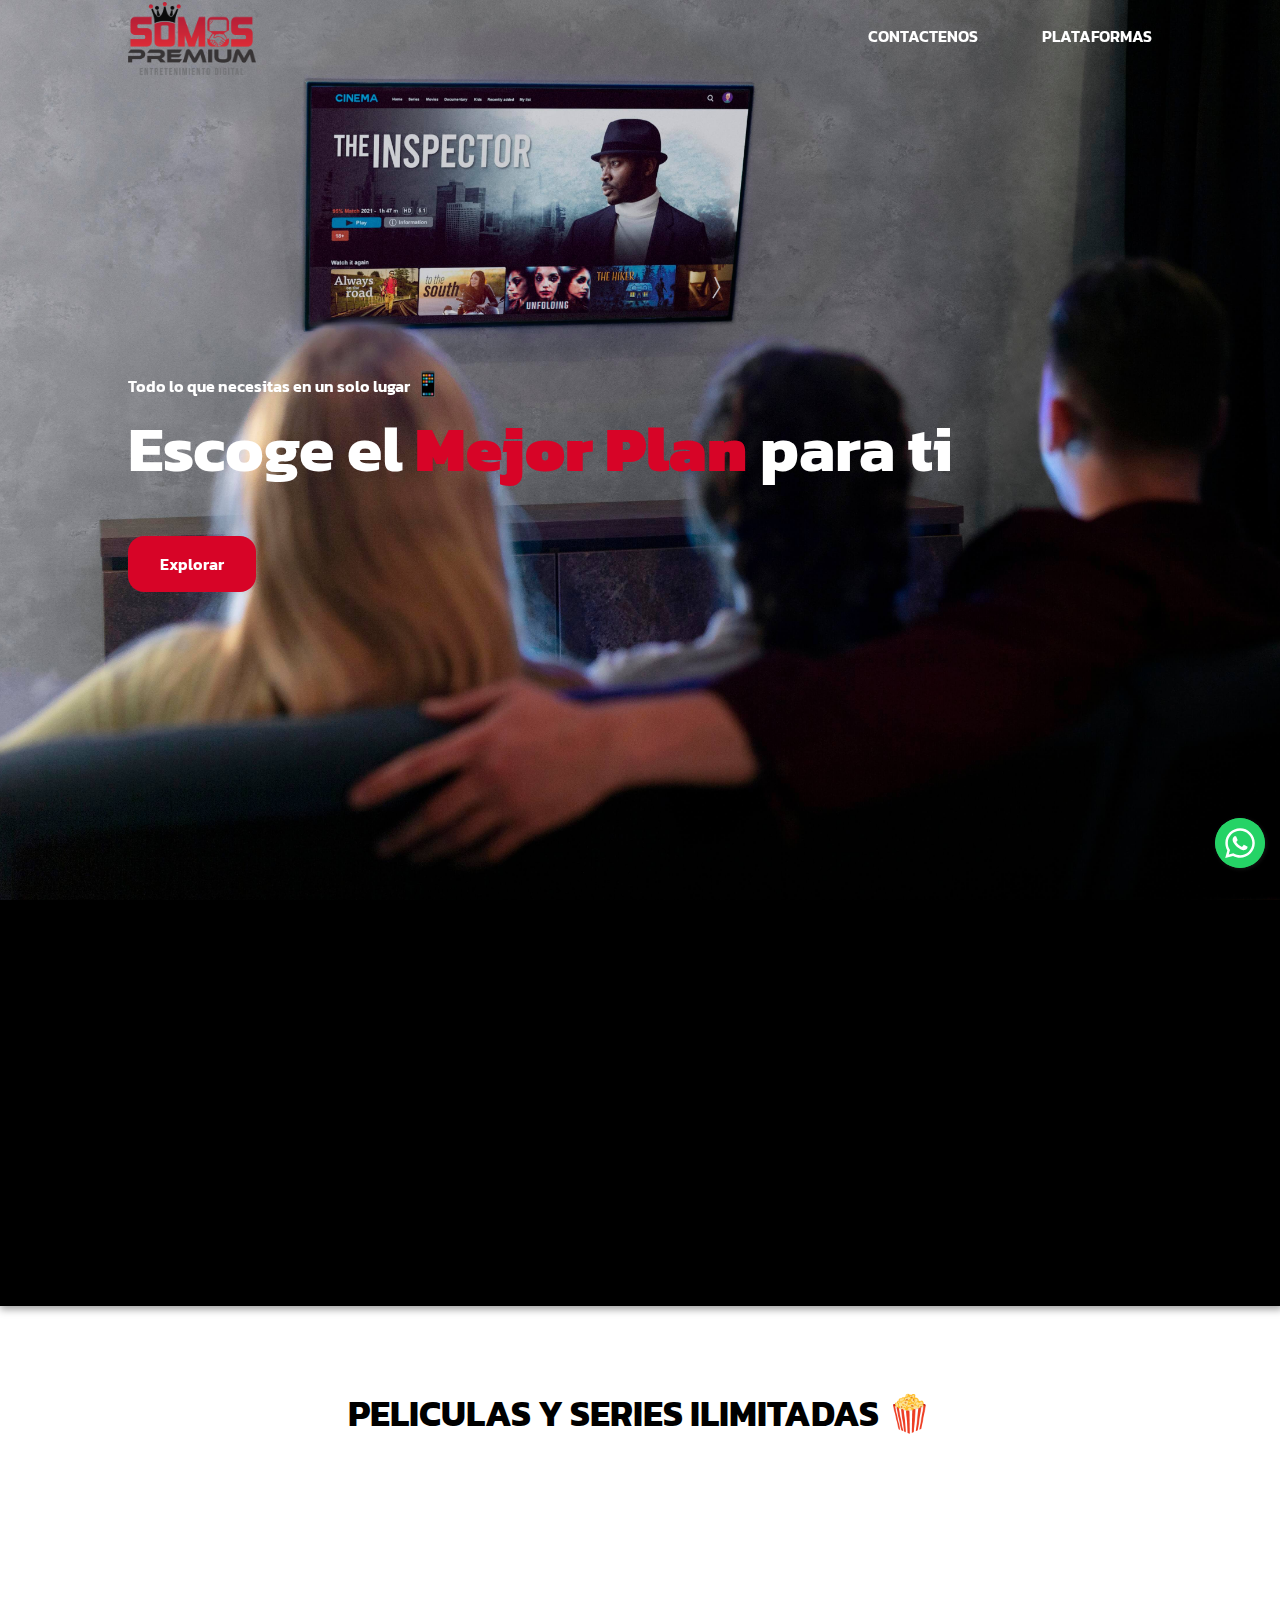
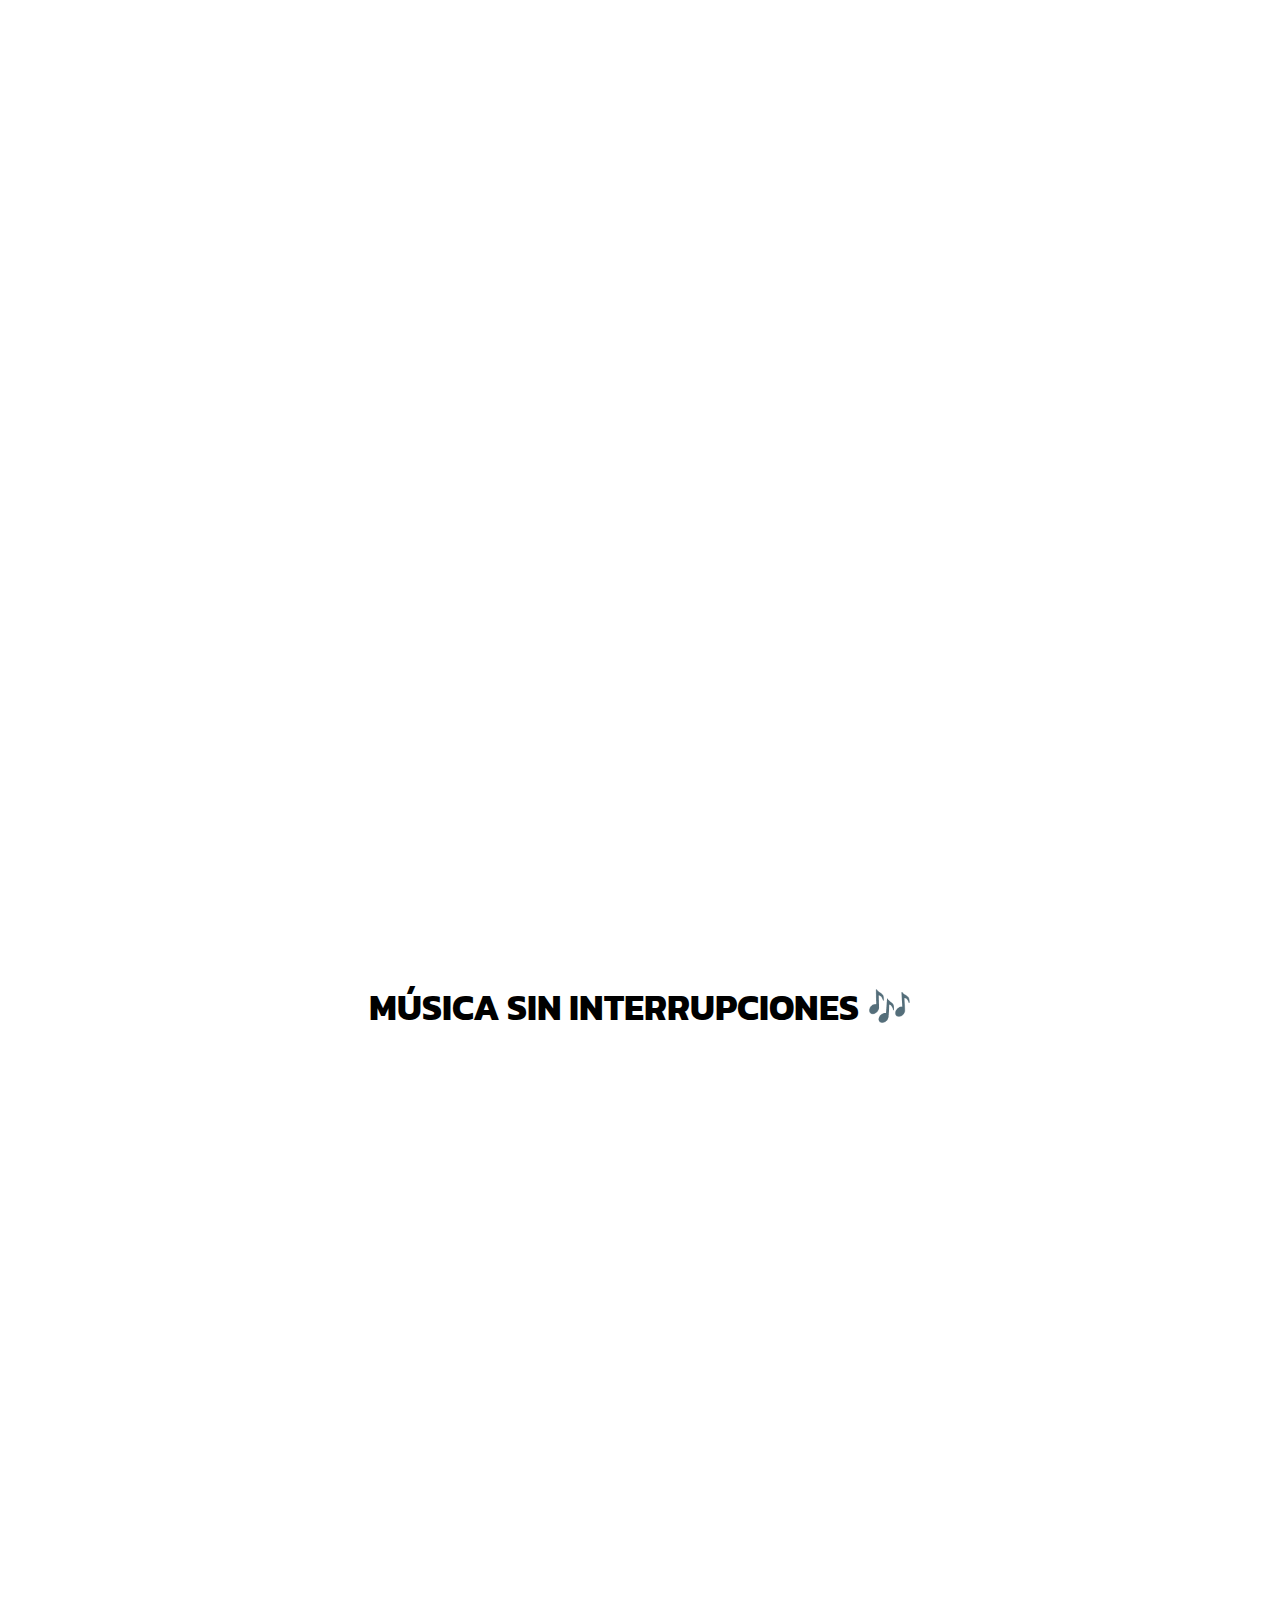
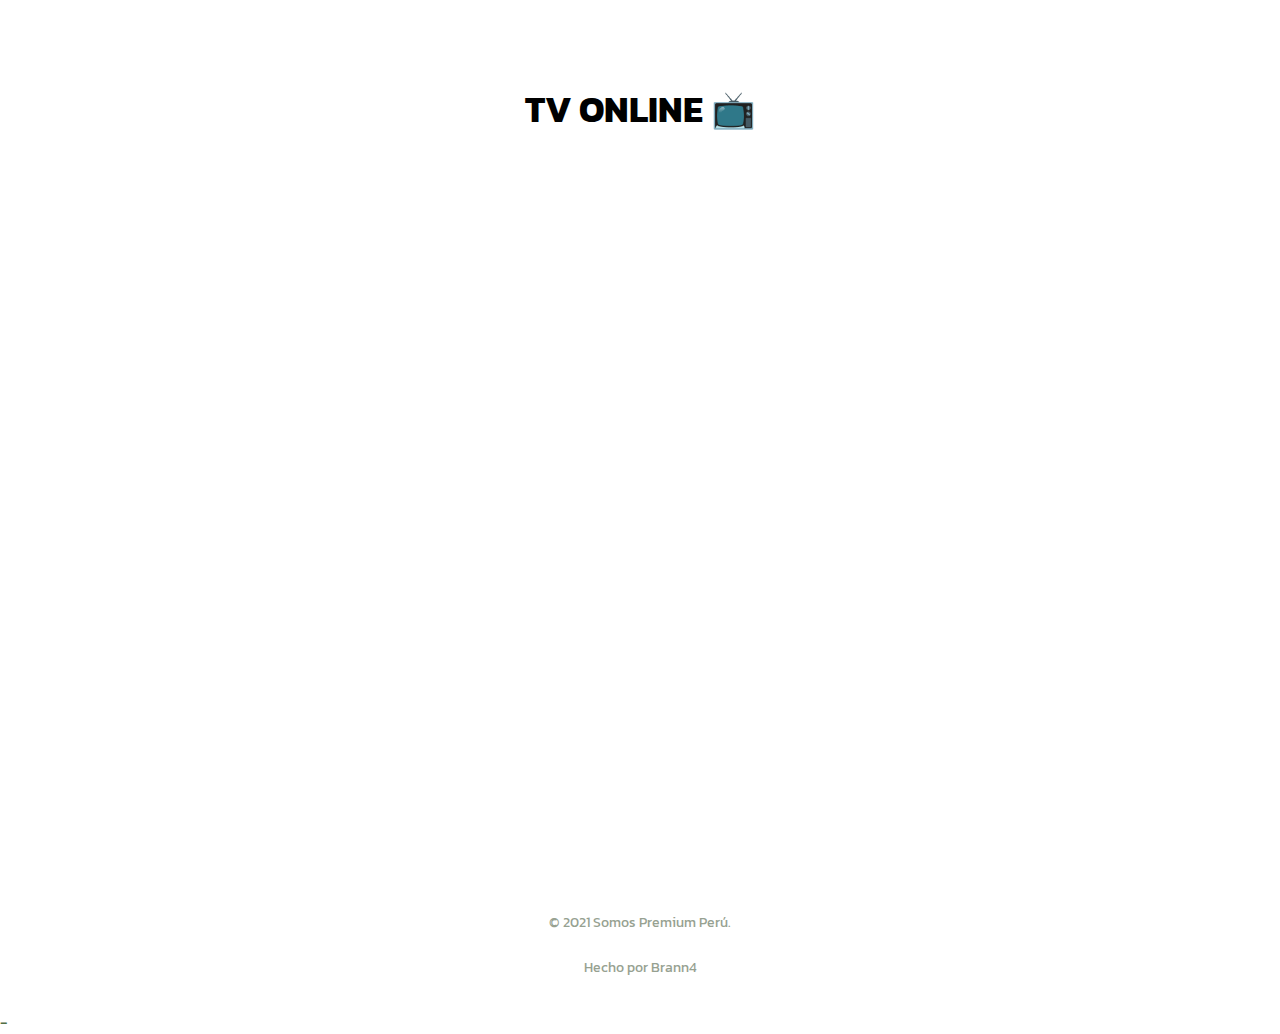
==== commit 0edaedec: "Agregando seccion de instrucciones, sin cobro 2" ====
--- a/index.html
+++ b/index.html
@@ -68,7 +68,7 @@
                 </div>
 
                 <div class="home__social">
-                    <a href="https://www.facebook.com/Ultraplayperu28" target="_blank" class="home__social-link">
+                    <a href="https://www.facebook.com/UltraPlay-Perú-1677559848978265/" target="_blank" class="home__social-link">
                         <i class="fab fa-facebook-square"></i>                  
                     </a>
                     <a href="https://www.instagram.com/somos.premiumpe/?hl=es" target="_blank" class="home__social-link">
@@ -100,6 +100,43 @@
             </div>
         </section>
 
+        <section class="instruct section">
+            <div class="instruct__container container grid">
+                <div class="intruct__card">
+                    <div class="instruct_card-icon">
+                        <i class="far fa-hand-point-up text-color-white" ></i>
+                    </div>
+                    <div class="instruct__card-title">
+                        <h1 class="text-color-white">ELIGE TU CUENTA</h1>
+                    </div>
+                    <div class="instruct__card-description">
+                        <p class="text-color-white">Elige algunos de los planes que ofrecemos.</p>
+                    </div>
+                </div>
+                <div class="intruct__card">
+                    <div class="instruct_card-icon">
+                        <i class="far fa-credit-card text-color-white"></i>
+                    </div>
+                    <div class="instruct__card-title ">
+                        <h1 class="text-color-white">REALIZA EL DEPÓSITO</h1>
+                    </div>
+                    <div class="instruct__card-description">
+                        <p class="text-color-white">Realiza el pago mediante deposito a la cuenta que se te dara al contactarte con nosotros por whatsapp.</p>
+                    </div>
+                </div>
+                <div class="intruct__card">
+                    <div class="instruct_card-icon">
+                        <i class="fas fa-user-check text-color-white"></i>
+                    </div>
+                    <div class="instruct__card-title ">
+                        <h1 class="text-color-white">RECIBE TU CUENTA</h1>
+                    </div>
+                    <div class="instruct__card-description">
+                        <p class="text-color-white">Recibe tu cuenta dentro del horario de atención</p>
+                    </div>
+                </div>
+            </div>
+        </section>
 
         <!--================ PLANS ================-->
         <section class="platform section" id="platforms"> 
@@ -267,7 +304,7 @@
                                 <div class="platform_data_details">
                                     <p class="data_detail"><i class="far fa-check-circle"></i> 1 Dispositivo</p>
                                     <p class="data_detail"><i class="far fa-check-circle"></i> Calidad Ultra HD</p>
-                                    <p class="data_detail"><i class="far fa-check-circle"></i> Duración 30 dias</p>              
+                                                   
                                 </div>
                             </div> 
                          </div>
@@ -282,7 +319,7 @@
                                 <div class="platform_data_details">
                                     <p class="data_detail"><i class="far fa-check-circle"></i> 3 Dispositivos</p>
                                     <p class="data_detail"><i class="far fa-check-circle"></i> Calidad Ultra HD</p>
-                                    <p class="data_detail"><i class="far fa-check-circle"></i> Duración 30 dias</p>
+                                     
                                 </div>
                             </div> 
                          </div>
@@ -441,7 +478,7 @@
 
                          <div class="platform_plan">
                             <div class="platform_plan_title">
-                                <h3 class="text-color-white uppercase">Star Plus I</h3>
+                                <h3 class="text-color-white uppercase">Individual</h3>
                             </div>
                             <div class="plaftorm_plan_data">
                                 <p class="platform_data_price"><span>S/.</span><b>8.00</b></p>
@@ -456,7 +493,7 @@
 
                          <div class="platform_plan">
                             <div class="platform_plan_title">
-                                <h3 class="text-color-white uppercase">Star Plus II</h3>
+                                <h3 class="text-color-white uppercase">Dúo</h3>
                             </div>
                             <div class="plaftorm_plan_data">
                                 <p class="platform_data_price"><span>S/.</span><b>13.50</b></p>
@@ -471,7 +508,7 @@
 
                          <div class="platform_plan">
                             <div class="platform_plan_title">
-                                <h3 class="text-color-white uppercase">Star Plus III</h3>
+                                <h3 class="text-color-white uppercase">Familiar</h3>
                             </div>
                             <div class="plaftorm_plan_data">
                                 <p class="platform_data_price"><span>S/.</span><b>17.00</b></p>
--- a/assets/css/main.css
+++ b/assets/css/main.css
@@ -442,6 +442,42 @@
   background: none;
 }
 
+/*=============== INSTRUCTIONS ===============*/
+.instruct{
+  background-color: black;
+  box-shadow: .1em .1em .5em .1em rgba(0, 0, 0, 0.4);
+}
+.instruct__container{
+  grid-template-columns: repeat(1, max-content);
+  justify-items: center;
+  justify-content: center;
+  gap: 2rem ;
+  margin-top: var(--mb-2);
+  margin-bottom: var(--mb-2);
+  transition: var(--img-transition);
+}
+
+.intruct__card{
+  width: 280px;
+}
+.instruct_card-icon > i {
+  font-size: 80px;
+  text-align: center;
+}
+.instruct_card-icon{
+  text-align: center;
+}
+.instruct__card-title{
+  text-align: center;
+}
+.instruct__card-title > h1{
+  margin-top: 24px;
+  margin-bottom: 24px;
+}
+.instruct__card-description{
+  text-align: justify;
+  padding: 0 24px;
+}
 /*=============== PLATFORMS ===============*/
 .platform__card,
 .platform__img{
--- a/assets/css/mediaquerys.css
+++ b/assets/css/mediaquerys.css
@@ -84,6 +84,9 @@
     }
     .platform__modal_content{
       width: 400px;
+    }
+    .instruct__container{
+      grid-template-columns: repeat(2, max-content);
     }
   }
   
@@ -244,6 +247,10 @@
     .home__info-img {
       width: 240px;
     }
+    .instruct__container{
+      grid-template-columns: repeat(3, max-content);
+      gap: 4rem;
+    }
 
     .platform__container_streaming{
       padding-top: 2rem;
@@ -308,6 +315,10 @@
       transition: .5s all ease-in-out;
       width: 320px;
     }
+    .instruct__container{
+      grid-template-columns: repeat(3, max-content);
+      gap: 7rem;
+    }
 
     #mov_play{
       margin: 1.8em 0 1.3em 0;
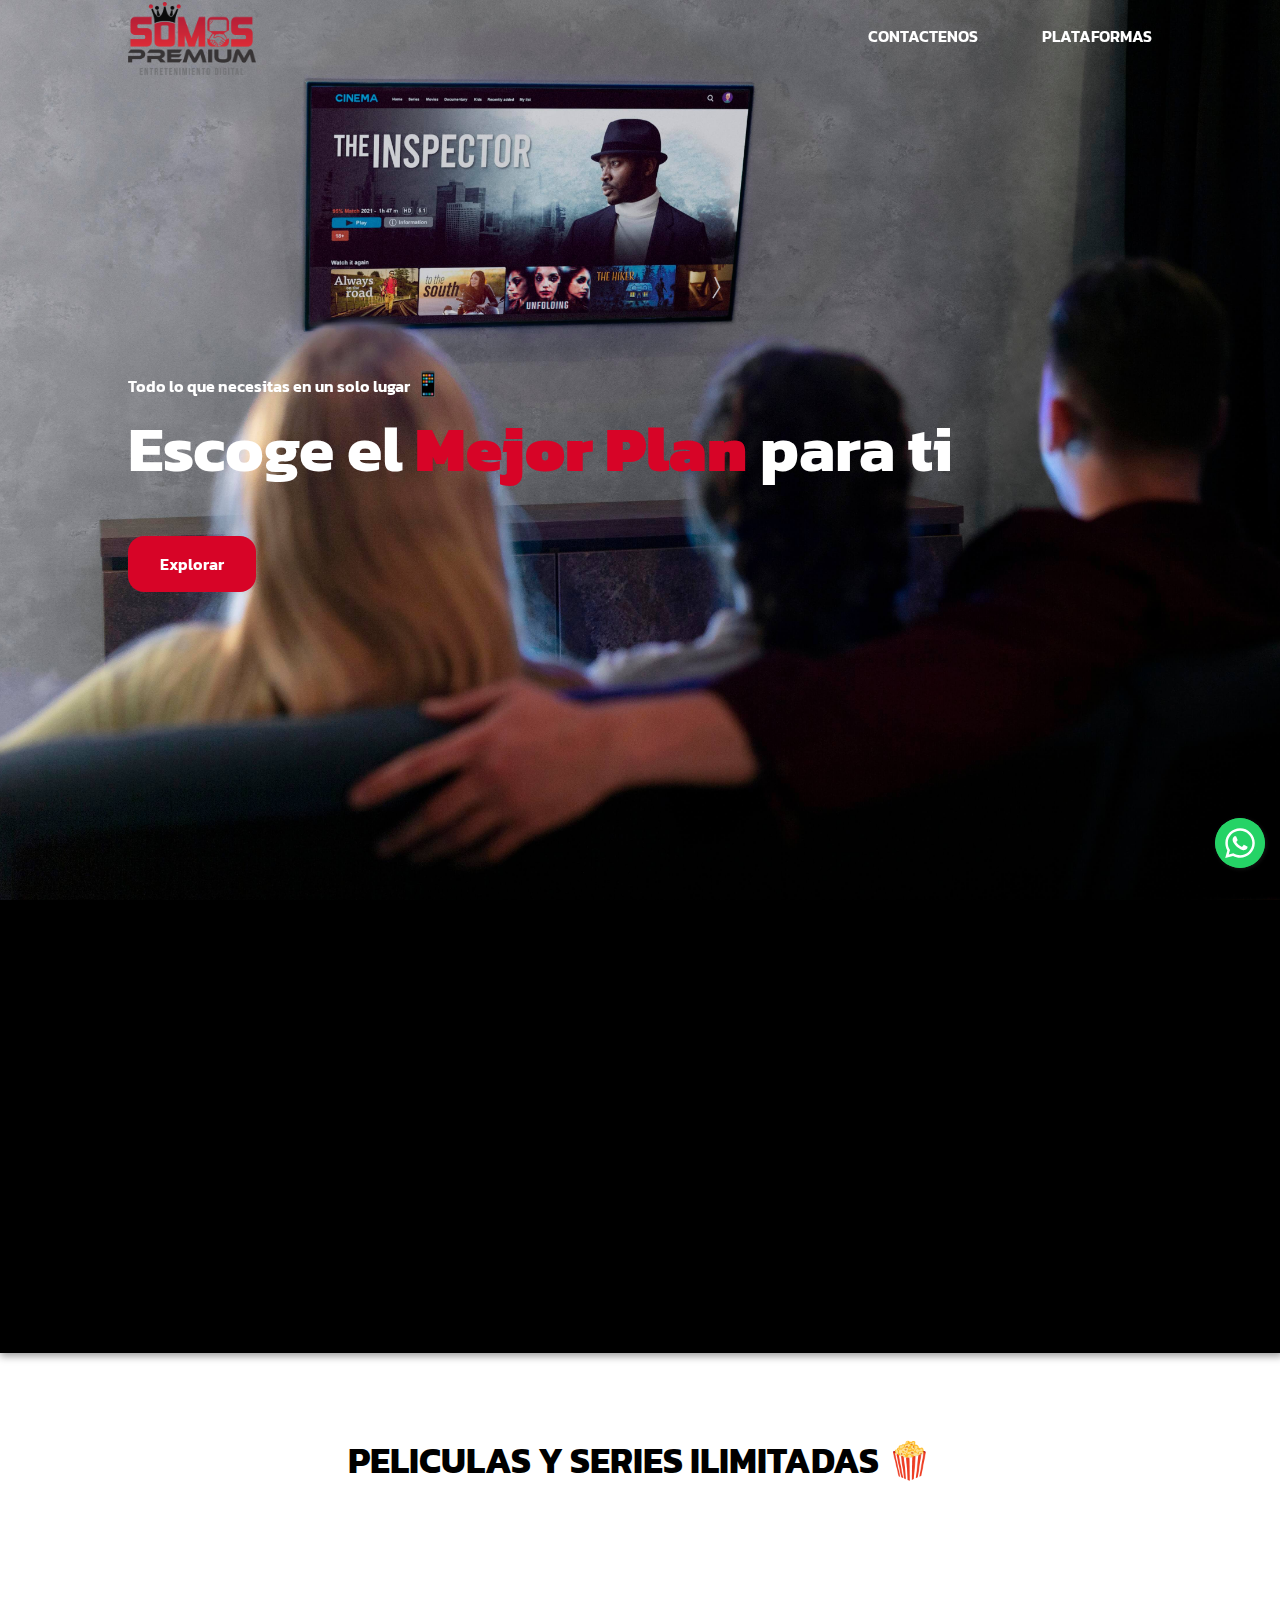
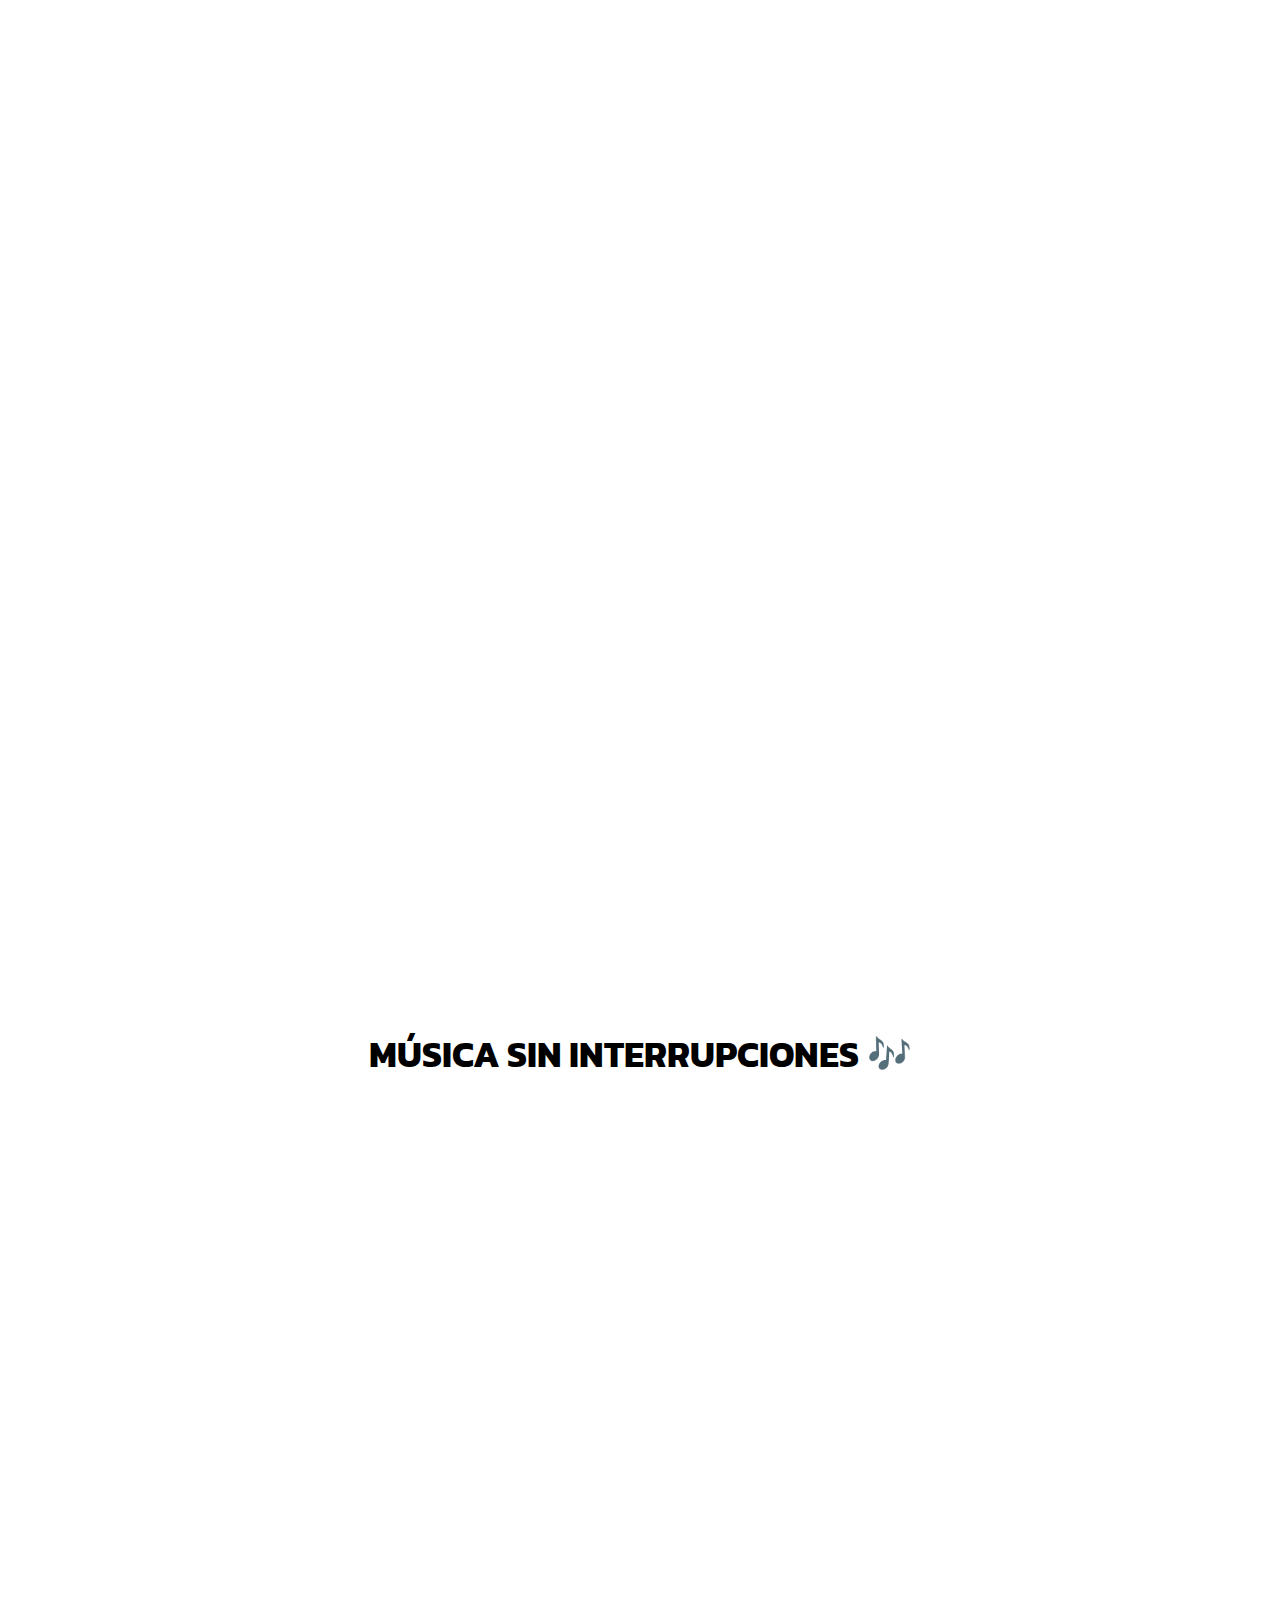
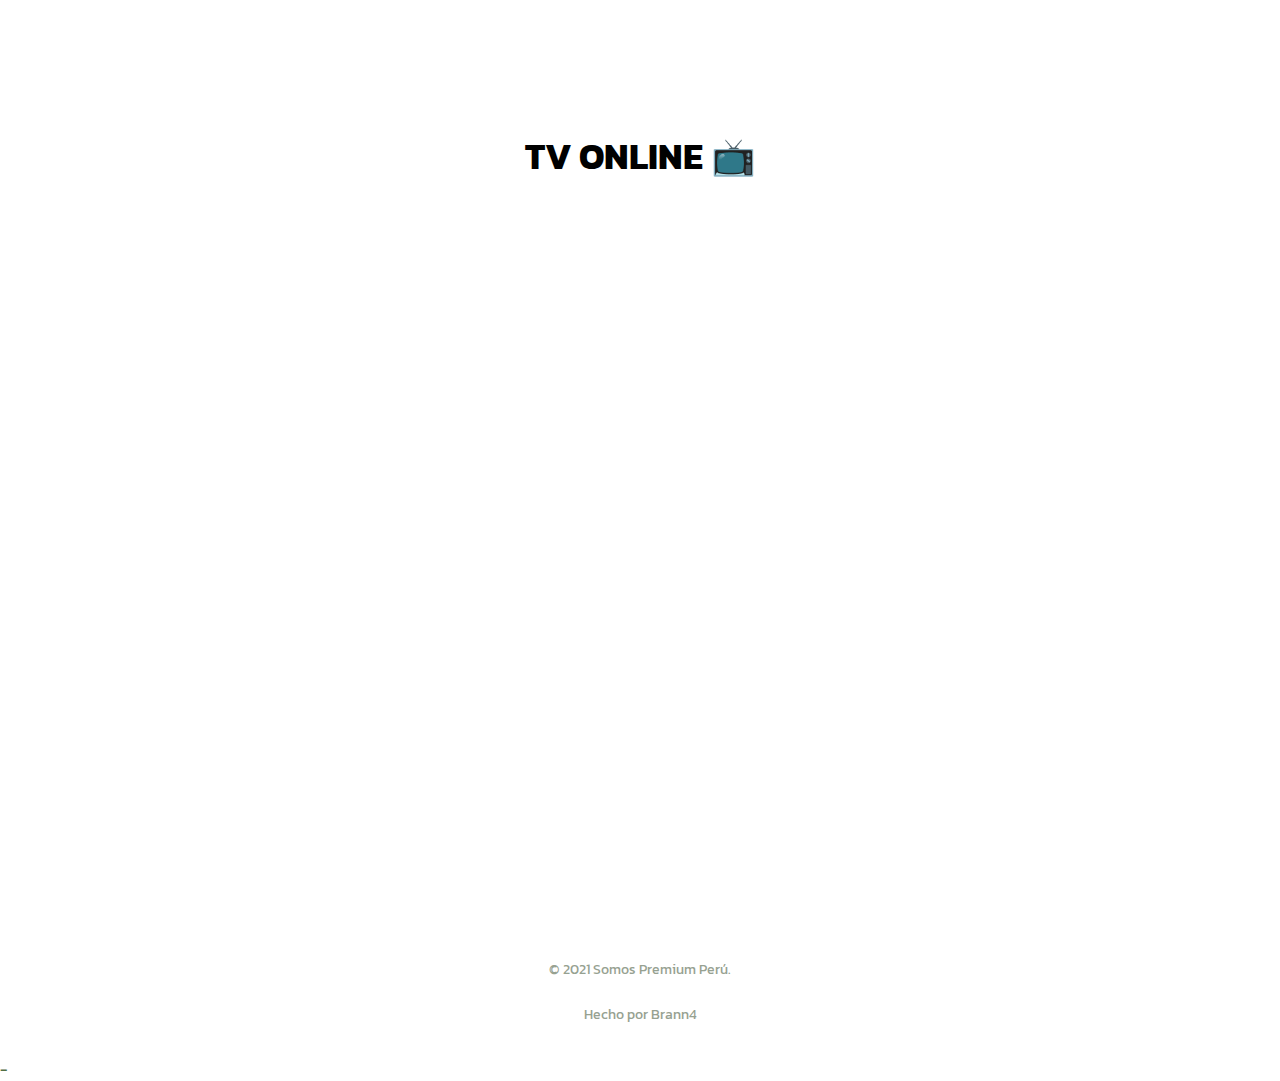
==== commit 8a0c9799: "Agregando cambios" ====
--- a/index.html
+++ b/index.html
@@ -107,7 +107,7 @@
                         <i class="far fa-hand-point-up text-color-white" ></i>
                     </div>
                     <div class="instruct__card-title">
-                        <h1 class="text-color-white">ELIGE TU CUENTA</h1>
+                        <h1 class="text-color-white text-bold">ELIGE TU CUENTA</h1>
                     </div>
                     <div class="instruct__card-description">
                         <p class="text-color-white">Elige algunos de los planes que ofrecemos.</p>
@@ -240,7 +240,6 @@
                                 <div class="platform_data_details">
                                     <p class="data_detail"><i class="far fa-check-circle"></i> 1 Dispositivo</p>
                                     <p class="data_detail"><i class="far fa-check-circle"></i> Calidad Ultra HD</p>
-                                    <p class="data_detail"><i class="far fa-check-circle"></i> Duración 30 días</p>
                                 </div>
                             </div> 
                          </div>
@@ -255,7 +254,6 @@
                                 <div class="platform_data_details">
                                     <p class="data_detail"><i class="far fa-check-circle"></i> 2 Dispositivos</p>
                                     <p class="data_detail"><i class="far fa-check-circle"></i> Calidad Ultra HD</p>
-                                    <p class="data_detail"><i class="far fa-check-circle"></i> Duración 30 días</p>
                                 </div>
                             </div> 
                          </div>
@@ -271,7 +269,6 @@
                                 <div class="platform_data_details">
                                     <p class="data_detail"><i class="far fa-check-circle"></i> 4 Dispositivos</p>
                                     <p class="data_detail"><i class="far fa-check-circle"></i> Calidad Ultra HD</p>
-                                    <p class="data_detail"><i class="far fa-check-circle"></i> Duración 30 días</p>
                                 </div>
                             </div> 
                          </div>
@@ -354,7 +351,6 @@
                                 <div class="platform_data_details">
                                     <p class="data_detail"><i class="far fa-check-circle"></i> 1 Dispositivo</p>
                                     <p class="data_detail"><i class="far fa-check-circle"></i> Calidad Ultra HD</p>
-                                    <p class="data_detail"><i class="far fa-check-circle"></i> Duración 30 días</p>
                                 </div>
                             </div> 
                          </div>
@@ -369,7 +365,6 @@
                                 <div class="platform_data_details">
                                     <p class="data_detail"><i class="far fa-check-circle"></i> 2 Dispositivos</p>
                                     <p class="data_detail"><i class="far fa-check-circle"></i> Calidad Ultra HD</p>
-                                    <p class="data_detail"><i class="far fa-check-circle"></i> Duración 30 días</p>
                                 </div>
                             </div> 
                          </div>
@@ -385,7 +380,6 @@
                                 <div class="platform_data_details">
                                     <p class="data_detail"><i class="far fa-check-circle"></i> 4 Dispositivos</p>
                                     <p class="data_detail"><i class="far fa-check-circle"></i> Calidad Ultra HD</p>
-                                    <p class="data_detail"><i class="far fa-check-circle"></i> Duración 30 días</p>
                                 </div>
                             </div> 
                          </div>
@@ -420,7 +414,6 @@
                                 <div class="platform_data_details">
                                     <p class="data_detail"><i class="far fa-check-circle"></i> 1 Dispositivo</p>
                                     <p class="data_detail"><i class="far fa-check-circle"></i> Calidad Ultra HD</p>
-                                    <p class="data_detail"><i class="far fa-check-circle"></i> Duración 30 días</p>
                                 </div>
                             </div> 
                          </div>
@@ -435,7 +428,6 @@
                                 <div class="platform_data_details">
                                     <p class="data_detail"><i class="far fa-check-circle"></i> 2 Dispositivos</p>
                                     <p class="data_detail"><i class="far fa-check-circle"></i> Calidad Ultra HD</p>
-                                    <p class="data_detail"><i class="far fa-check-circle"></i> Duración 30 días</p>
                                 </div>
                             </div> 
                          </div>
@@ -451,7 +443,6 @@
                                 <div class="platform_data_details">
                                     <p class="data_detail"><i class="far fa-check-circle"></i> 3 Dispositivos</p>
                                     <p class="data_detail"><i class="far fa-check-circle"></i> Calidad Ultra HD</p>
-                                    <p class="data_detail"><i class="far fa-check-circle"></i> Duración 30 días</p>
                                 </div>
                             </div> 
                          </div>
@@ -710,7 +701,6 @@
                                 <div class="platform_data_details">
                                     <p class="data_detail"><i class="far fa-check-circle"></i> 2 Dispositivos</p>
                                     <p class="data_detail"><i class="far fa-check-circle"></i> Canales, series y peliculas</p>
-                                    <p class="data_detail"><i class="far fa-check-circle"></i> Duración 30 días</p>
                                 </div>
                             </div> 
                          </div>
@@ -725,7 +715,6 @@
                                 <div class="platform_data_details">
                                     <p class="data_detail"><i class="far fa-check-circle"></i> 3 Dispositivos</p>
                                     <p class="data_detail"><i class="far fa-check-circle"></i> Canales, series y peliculas</p>
-                                    <p class="data_detail"><i class="far fa-check-circle"></i> Duración 30 días</p>
                                 </div>
                             </div> 
                          </div>
--- a/assets/css/main.css
+++ b/assets/css/main.css
@@ -162,6 +162,9 @@
 .text-bold{
   font-weight: bold;
 }
+.text-bolder{
+  font-weight: bolder;
+}
 /*=============== REUSABLE CSS CLASSES ===============*/
 .section {
   padding: 3.5rem 0 2.5rem;
@@ -459,6 +462,7 @@
 
 .intruct__card{
   width: 280px;
+  margin-bottom: 35px;
 }
 .instruct_card-icon > i {
   font-size: 80px;
@@ -471,8 +475,8 @@
   text-align: center;
 }
 .instruct__card-title > h1{
-  margin-top: 24px;
-  margin-bottom: 24px;
+  margin-top: 30px;
+  margin-bottom: 30px;
 }
 .instruct__card-description{
   text-align: justify;
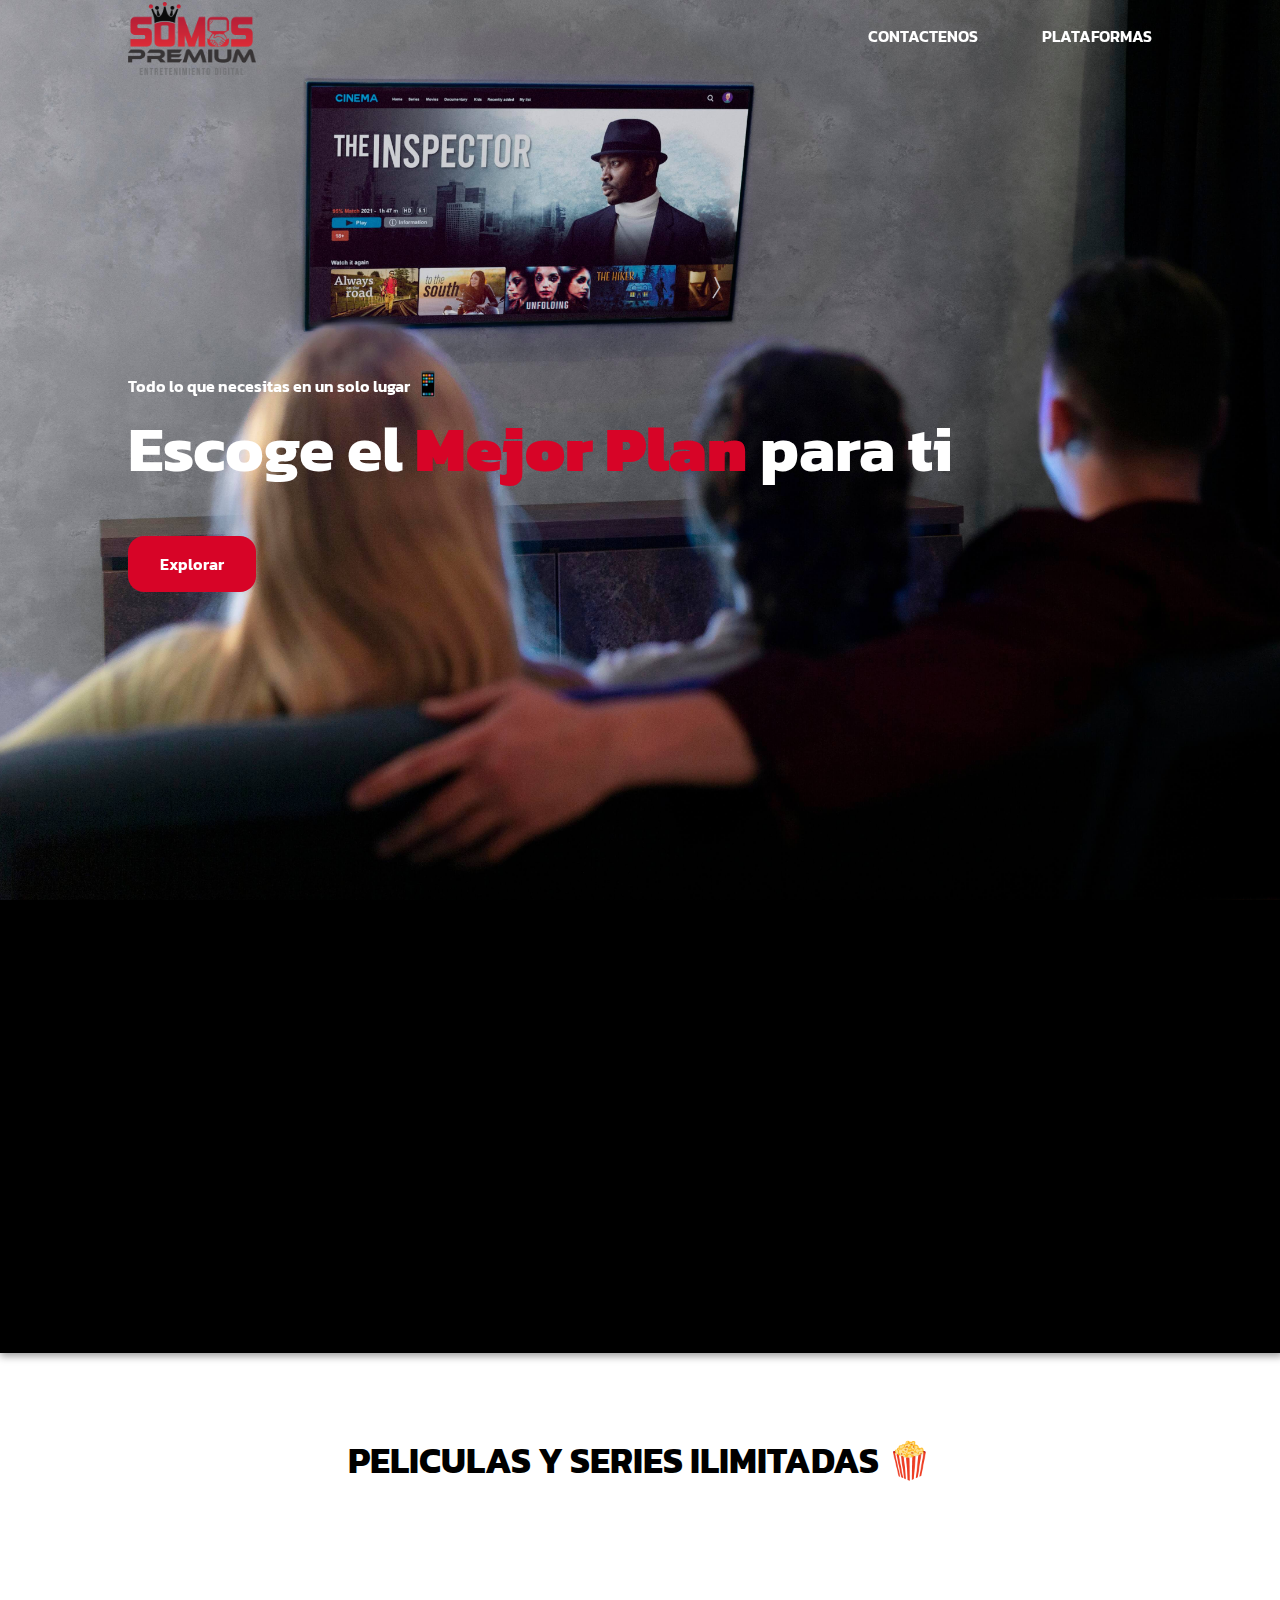
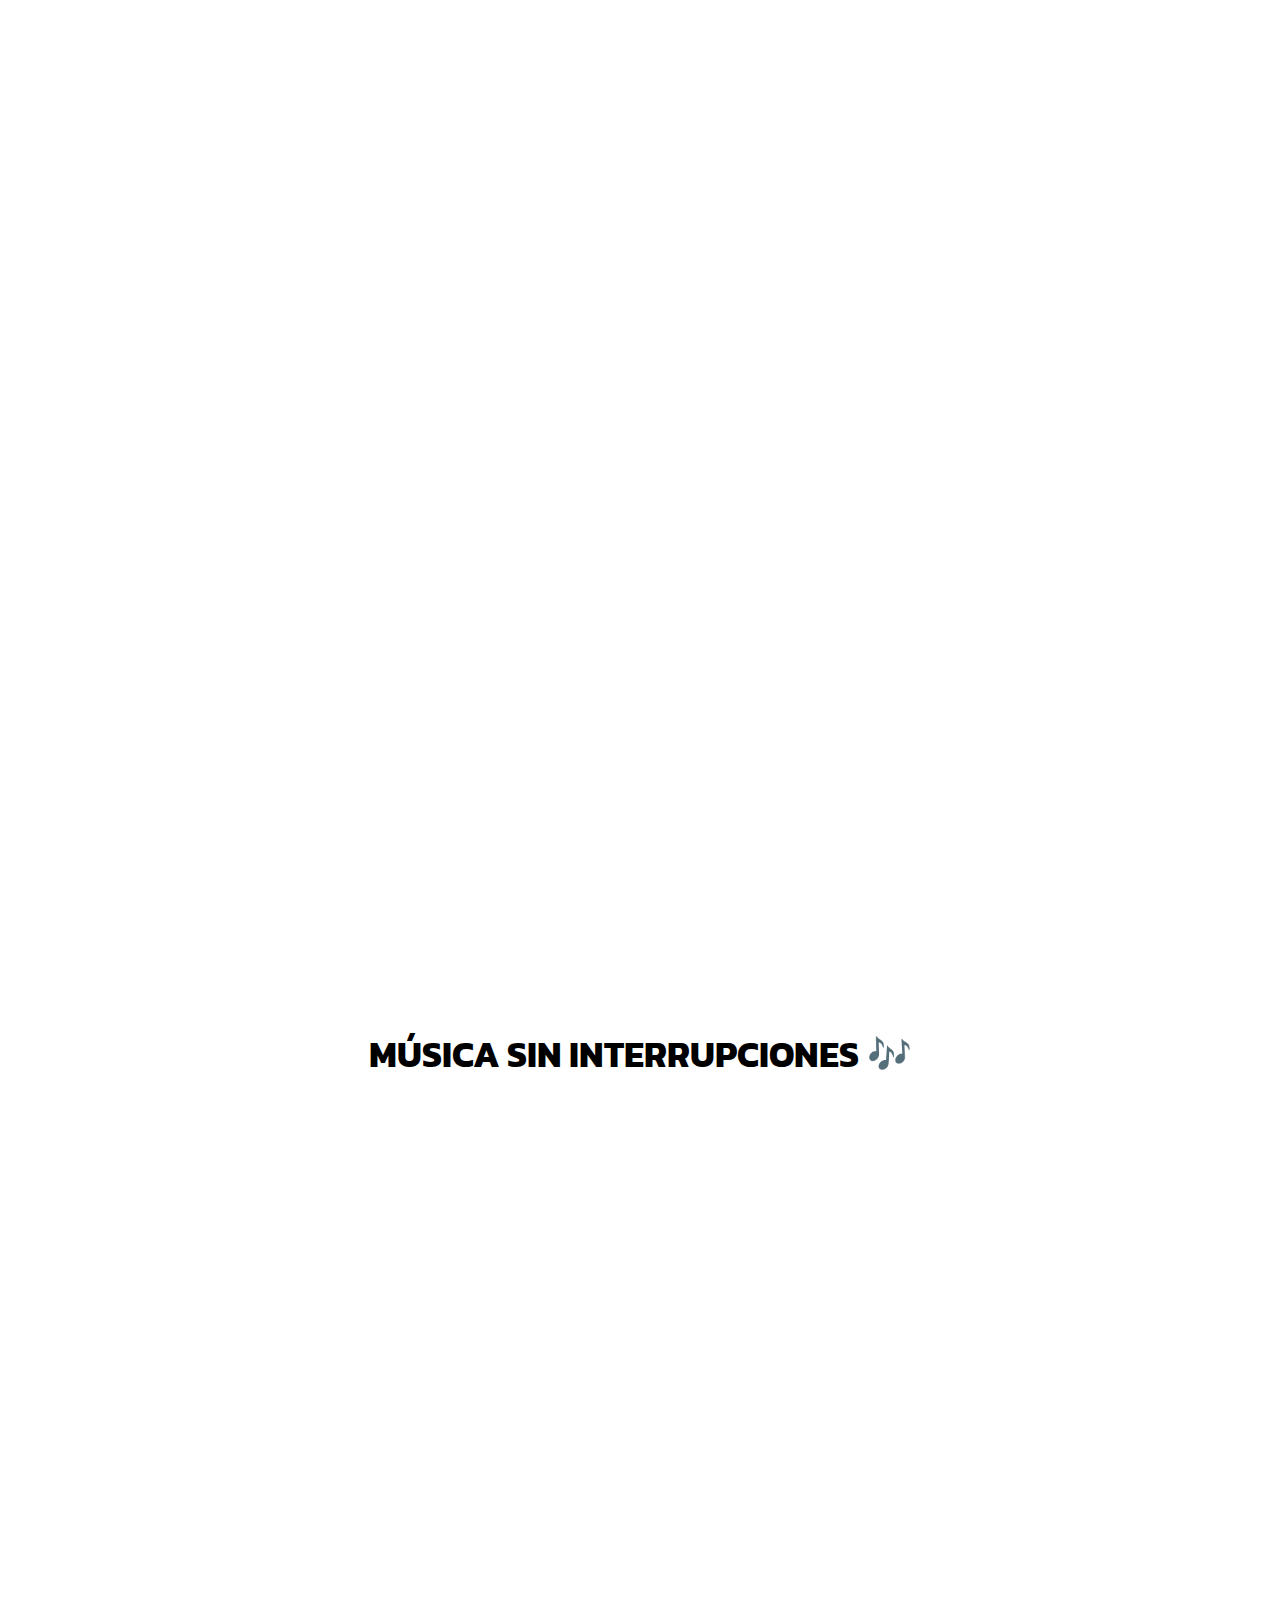
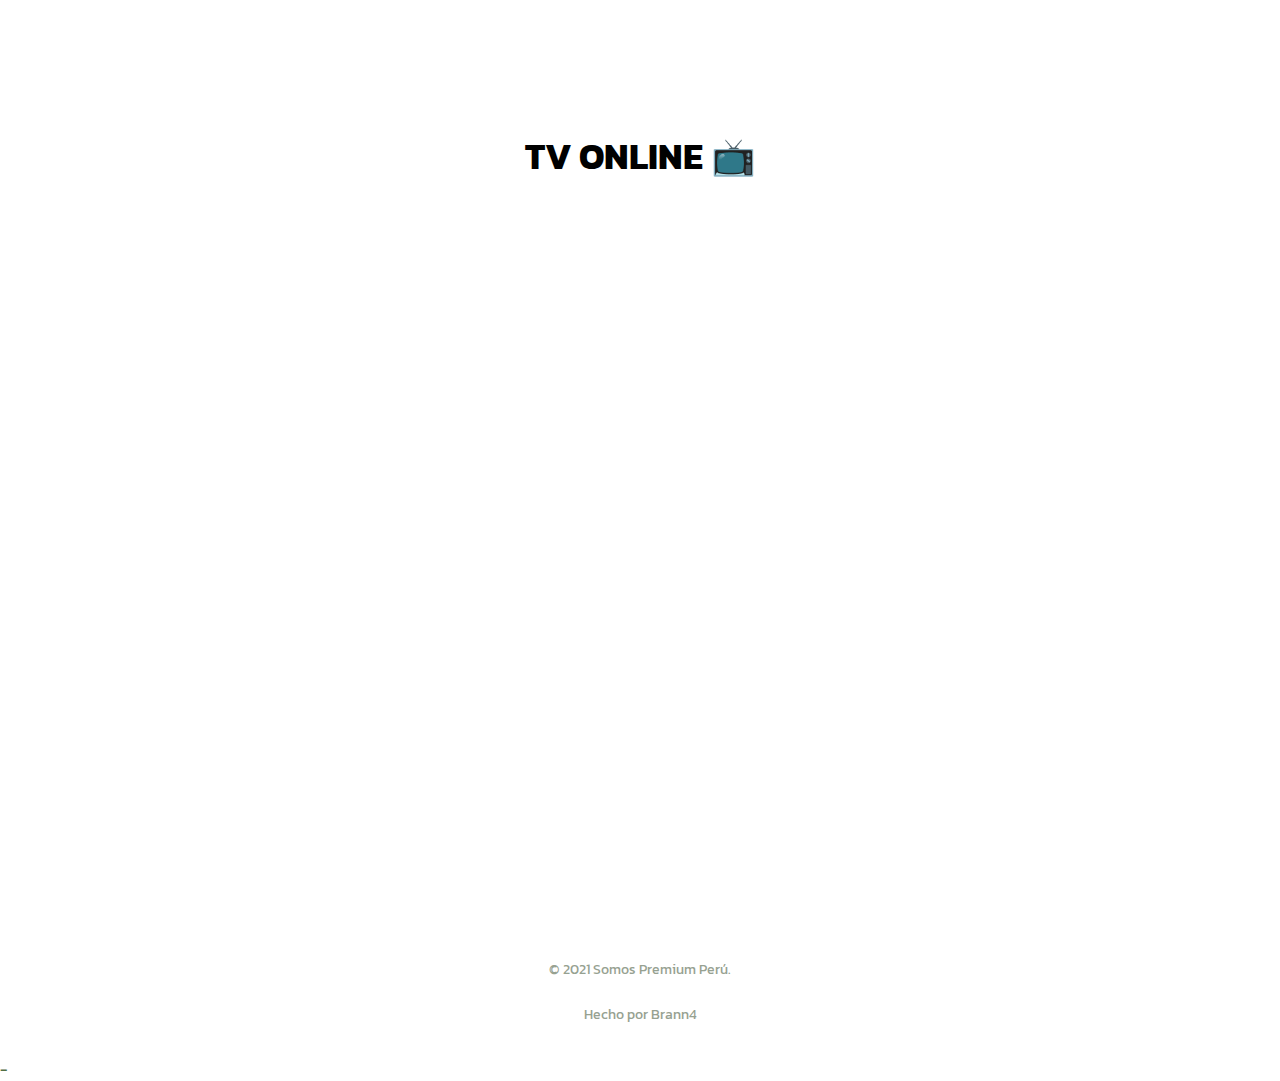
==== commit 883018c3: "Cambiando precio individual de netflix" ====
--- a/index.html
+++ b/index.html
@@ -235,7 +235,7 @@
                                 <h3 class="text-color-white uppercase">Individual</h3>
                             </div>
                             <div class="plaftorm_plan_data">
-                                <p class="platform_data_price"><span>S/.</span><b>9.90</b></p>
+                                <p class="platform_data_price"><span>S/.</span><b>10.90</b></p>
                                 <p class="platform_data_retail txt-first-color">Mensual</p>
                                 <div class="platform_data_details">
                                     <p class="data_detail"><i class="far fa-check-circle"></i> 1 Dispositivo</p>
